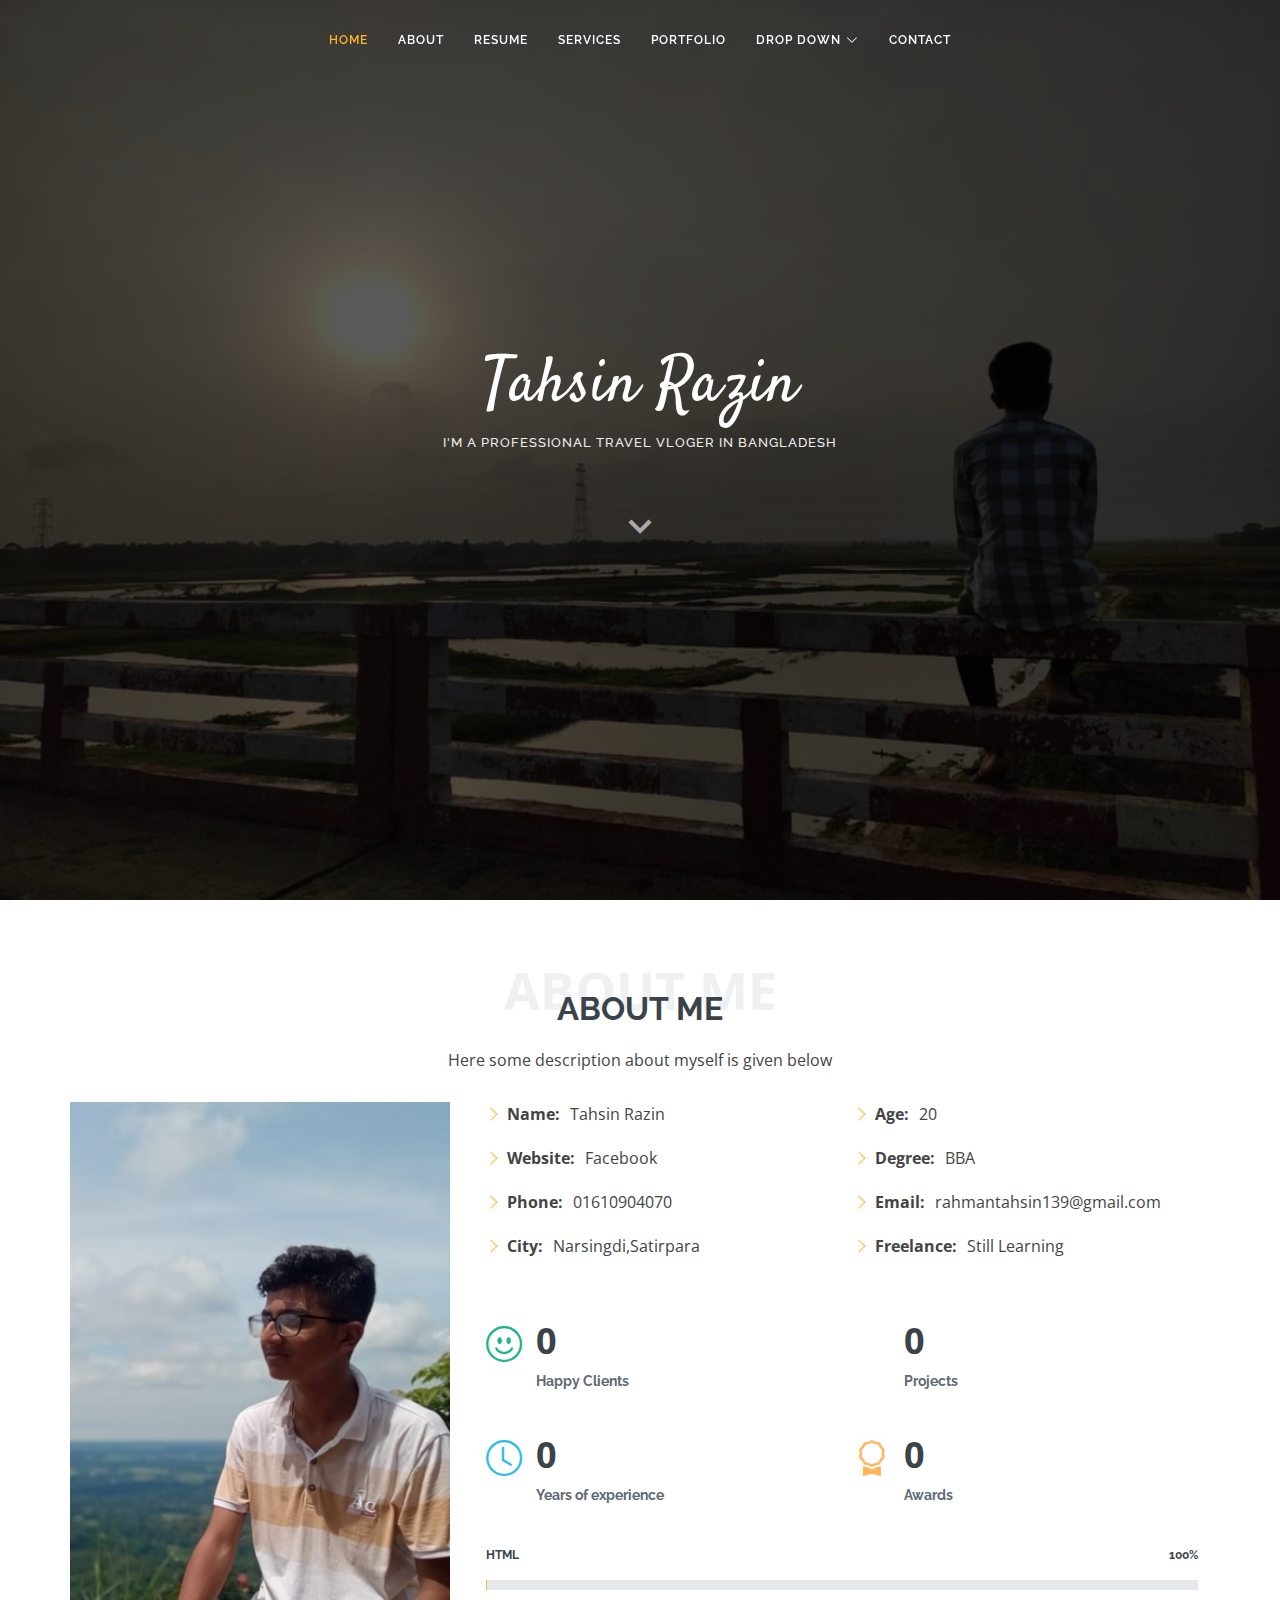
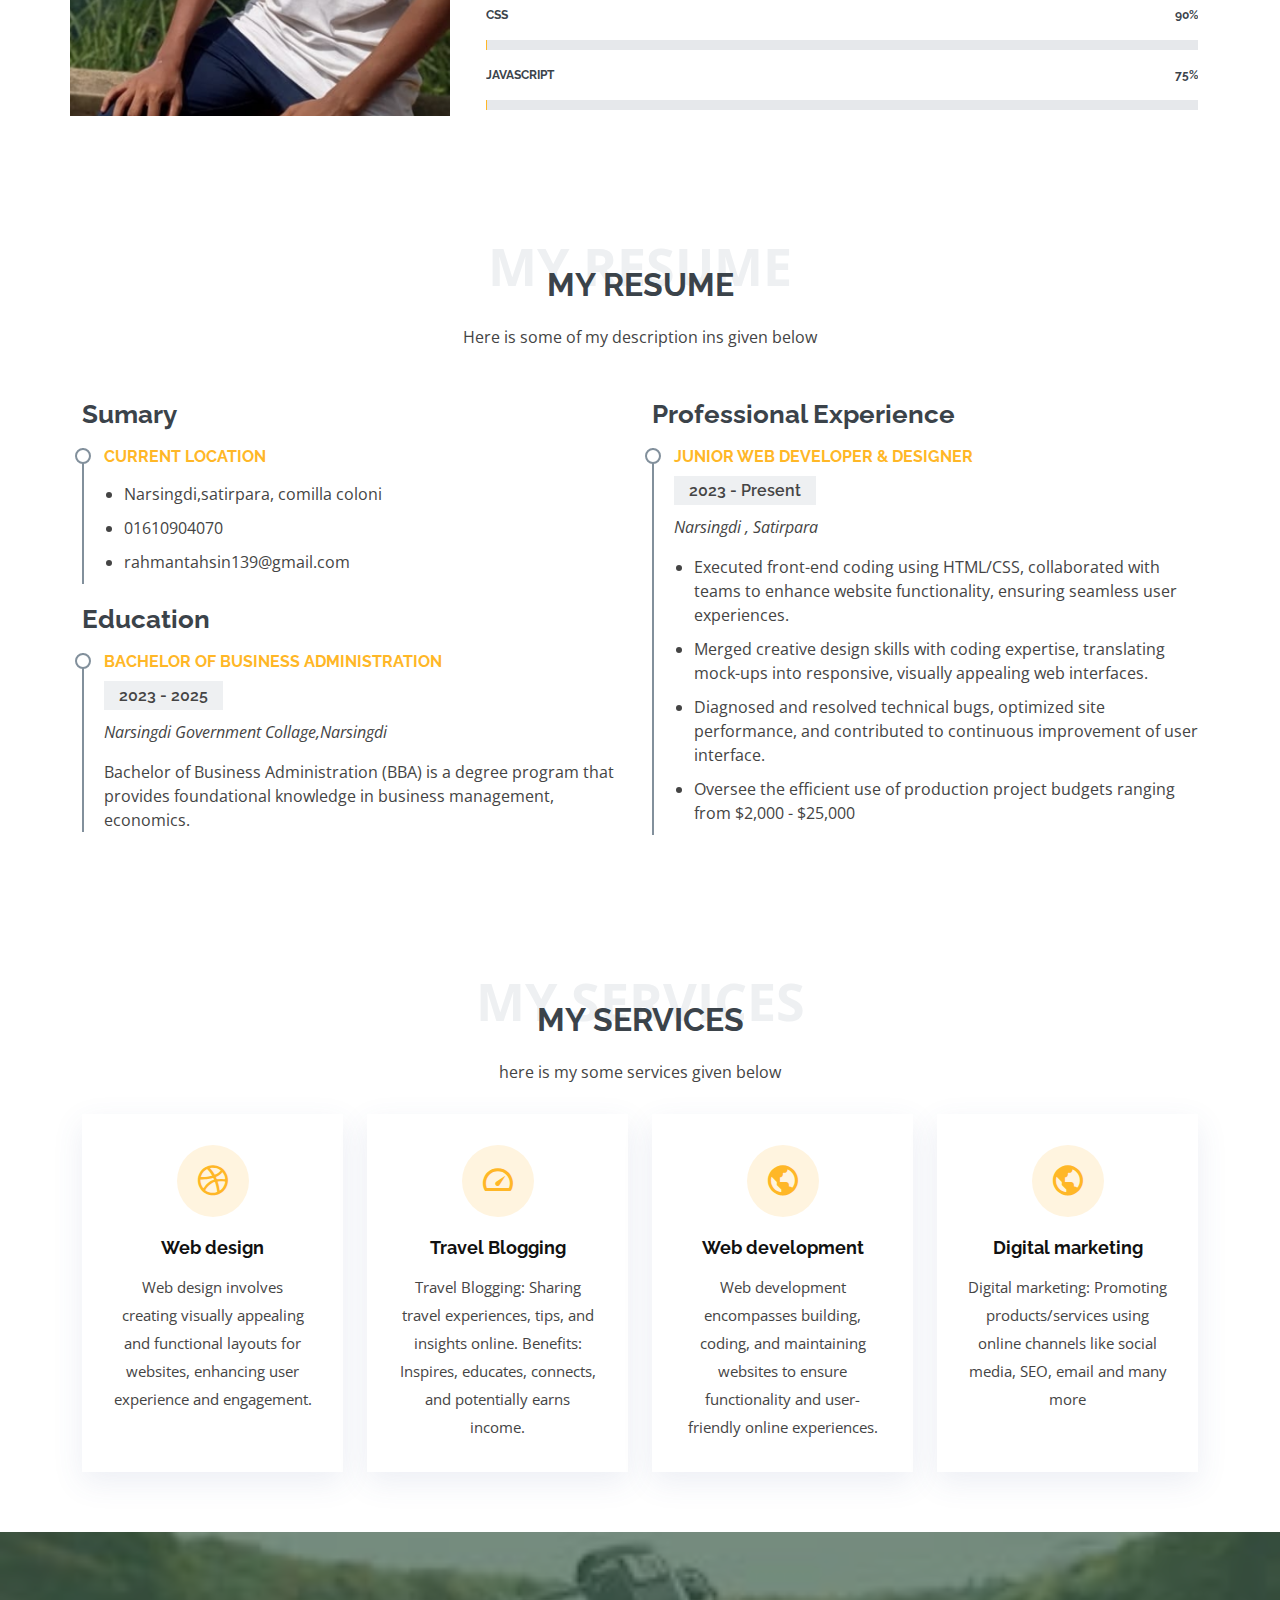
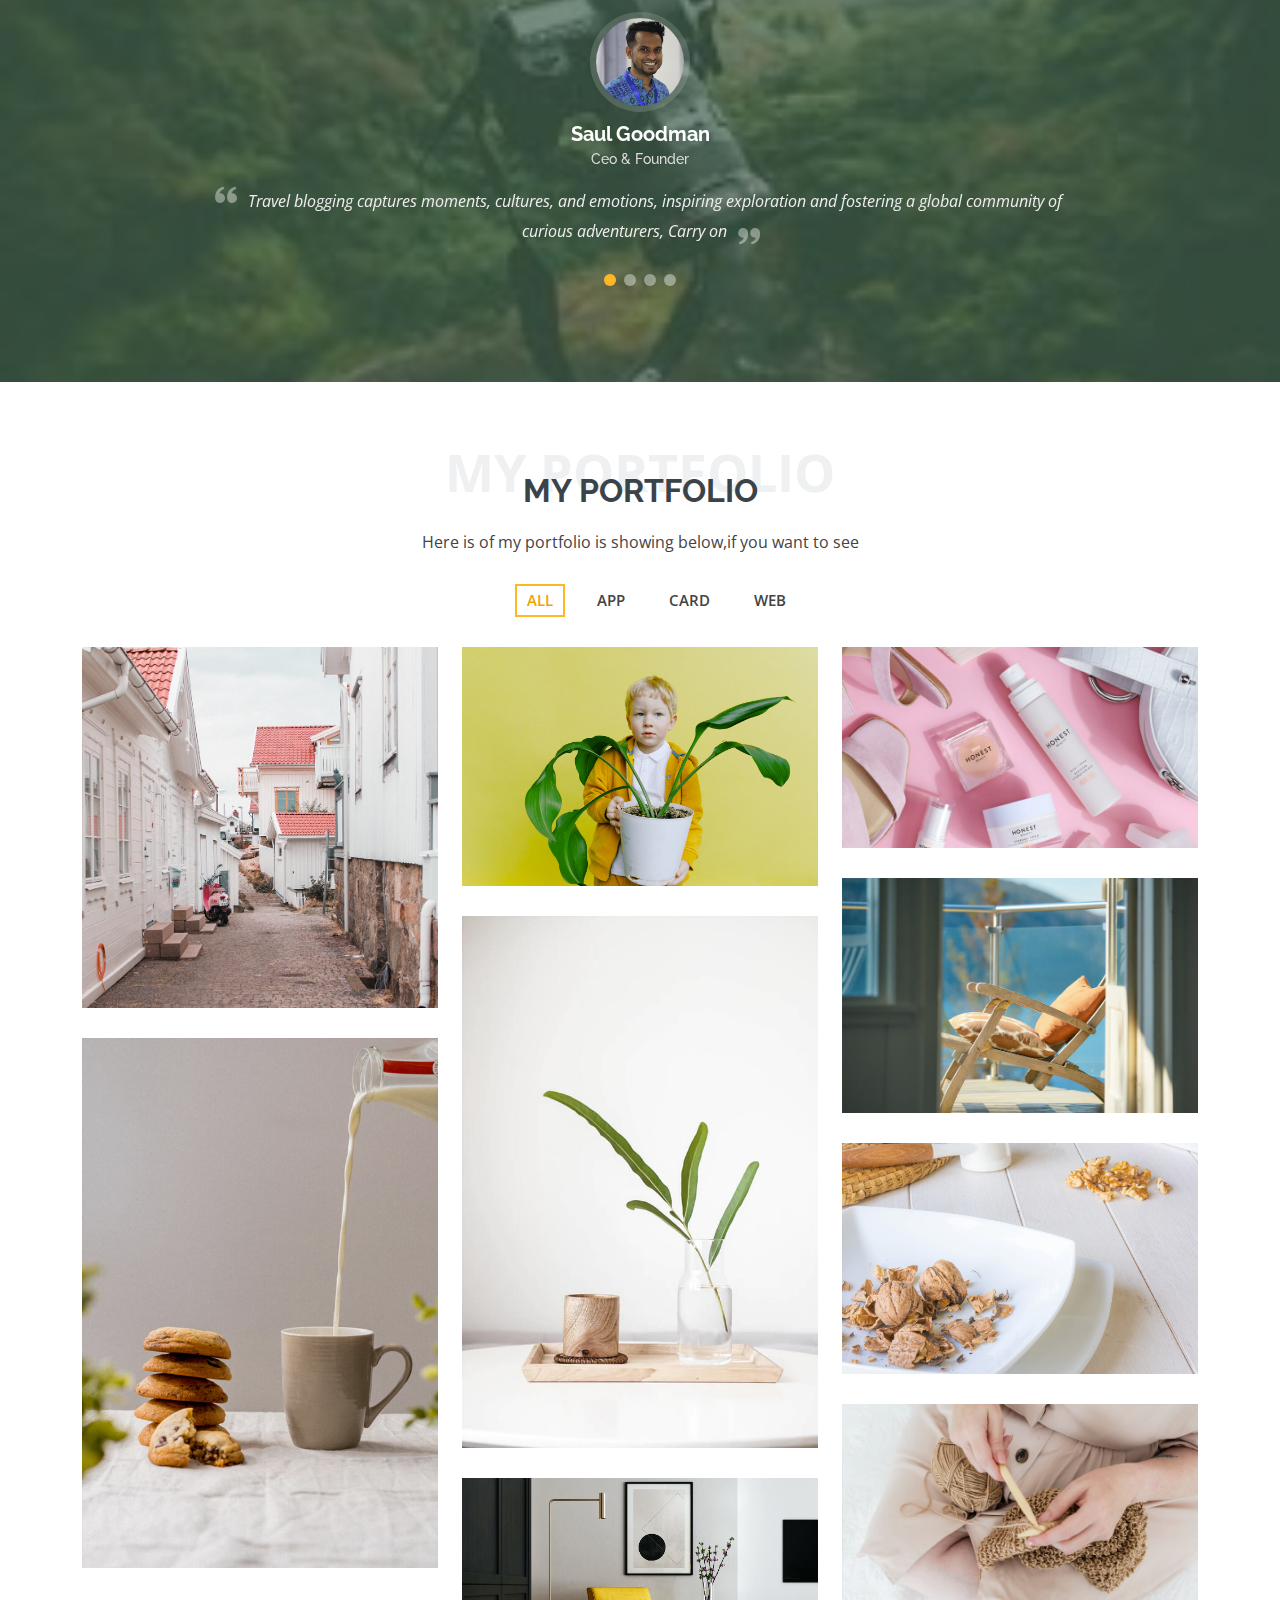
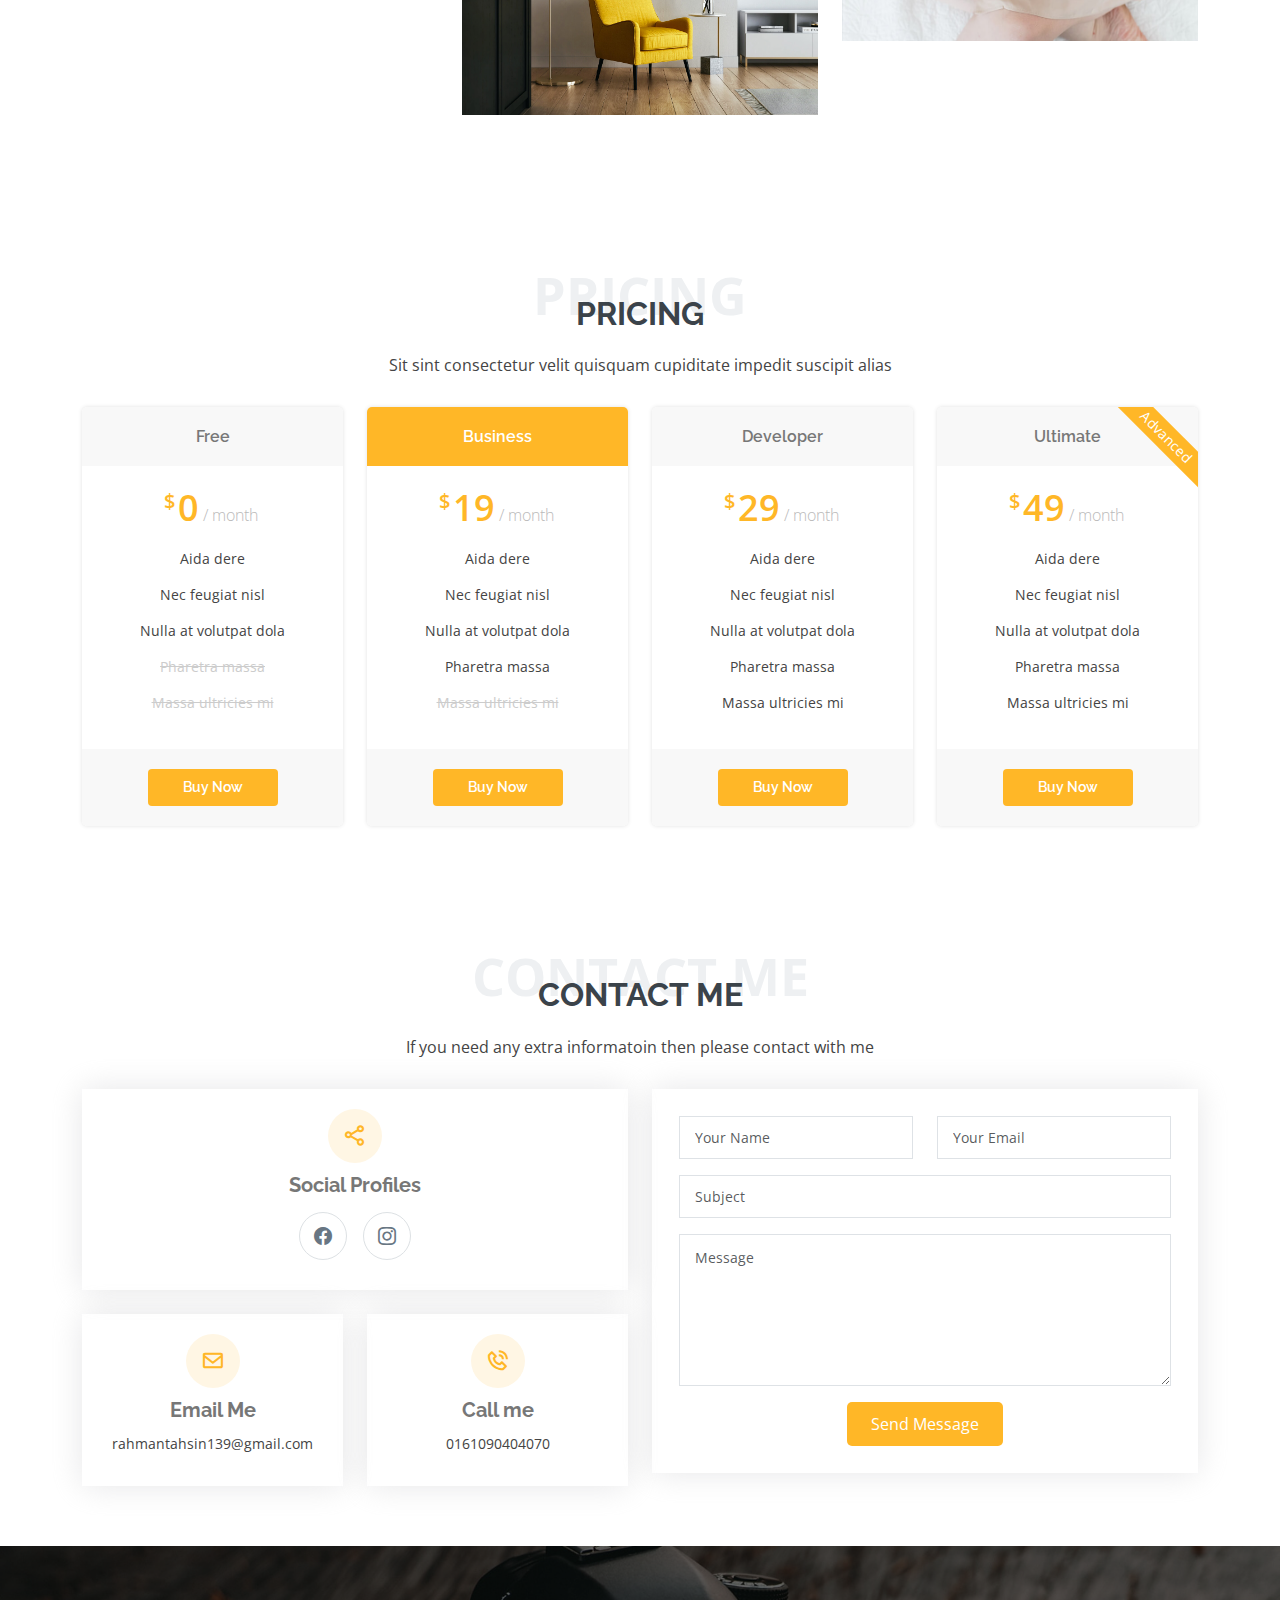
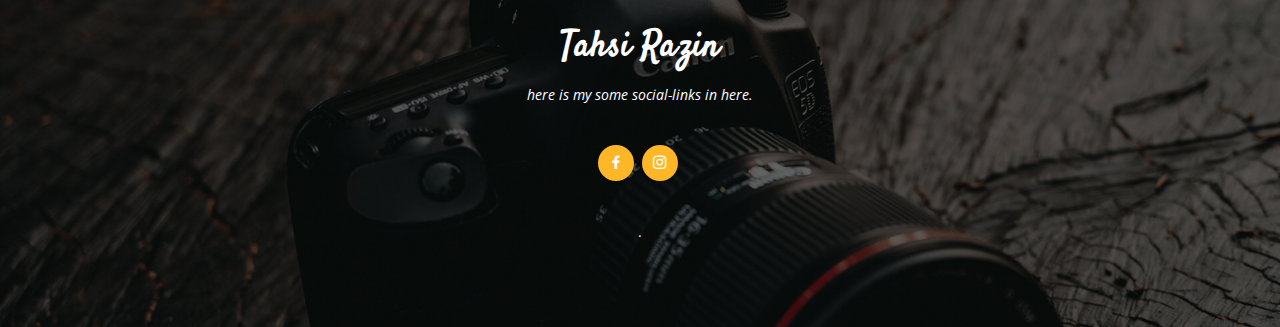
==== index.html @ 9fa5b3a6 "first commit" ====
<!DOCTYPE html>
<html lang="en">

<head>
  <meta charset="utf-8">
  <meta content="width=device-width, initial-scale=1.0" name="viewport">

  <title>Laura Bootstrap Template - Index</title>
  <meta content="" name="description">
  <meta content="" name="keywords">

  <!-- Favicons -->
  <link href="assets/img/favicon.png" rel="icon">
  <link href="assets/img/apple-touch-icon.png" rel="apple-touch-icon">

  <!-- Google Fonts -->
  <link href="https://fonts.googleapis.com/css?family=Open+Sans:300,300i,400,400i,600,600i,700,700i|Raleway:300,300i,400,400i,500,500i,600,600i,700,700i|Satisfy" rel="stylesheet">

  <!-- Vendor CSS Files -->
  <link href="assets/vendor/bootstrap/css/bootstrap.min.css" rel="stylesheet">
  <link href="assets/vendor/bootstrap-icons/bootstrap-icons.css" rel="stylesheet">
  <link href="assets/vendor/boxicons/css/boxicons.min.css" rel="stylesheet">
  <link href="assets/vendor/glightbox/css/glightbox.min.css" rel="stylesheet">
  <link href="assets/vendor/swiper/swiper-bundle.min.css" rel="stylesheet">

  <!-- Template Main CSS File -->
  <link href="assets/css/style.css" rel="stylesheet">

  <!-- =======================================================
  * Template Name: Laura
  * Updated: Jul 27 2023 with Bootstrap v5.3.1
  * Template URL: https://bootstrapmade.com/laura-free-creative-bootstrap-theme/
  * Author: BootstrapMade.com
  * License: https://bootstrapmade.com/license/
  ======================================================== -->
</head>

<body>

  <!-- ======= Header ======= -->
  <header id="header" class="fixed-top d-flex justify-content-center align-items-center header-transparent">

    <nav id="navbar" class="navbar">
      <ul>
        <li><a class="nav-link scrollto active" href="#hero">Home</a></li>
        <li><a class="nav-link scrollto" href="#about">About</a></li>
        <li><a class="nav-link scrollto" href="#resume">Resume</a></li>
        <li><a class="nav-link scrollto" href="#services">Services</a></li>
        <li><a class="nav-link scrollto " href="#portfolio">Portfolio</a></li>
        <li class="dropdown"><a href="#"><span>Drop Down</span> <i class="bi bi-chevron-down"></i></a>
          <ul>
            <li><a href="#">Drop Down 1</a></li>
            <li class="dropdown"><a href="#"><span>Deep Drop Down</span> <i class="bi bi-chevron-right"></i></a>
              <ul>
                <li><a href="#">Deep Drop Down 1</a></li>
                <li><a href="#">Deep Drop Down 2</a></li>
                <li><a href="#">Deep Drop Down 3</a></li>
                <li><a href="#">Deep Drop Down 4</a></li>
                <li><a href="#">Deep Drop Down 5</a></li>
              </ul>
            </li>
            <li><a href="#">Drop Down 2</a></li>
            <li><a href="#">Drop Down 3</a></li>
            <li><a href="#">Drop Down 4</a></li>
          </ul>
        </li>
        <li><a class="nav-link scrollto" href="#contact">Contact</a></li>
      </ul>
      <i class="bi bi-list mobile-nav-toggle"></i>
    </nav><!-- .navbar -->

  </header><!-- End Header -->

  <!-- ======= Hero Section ======= -->
  <section id="hero">
    <div class="hero-container">
      <h1>Tahsin Razin</h1>
      <h2>I'm a Professional Travel Vloger In Bangladesh</h2>
      <a href="#about" class="btn-scroll scrollto" title="Scroll Down"><i class="bx bx-chevron-down"></i></a>
    </div>
  </section><!-- End Hero -->

  <main id="main">

    <!-- ======= About Me Section ======= -->
    <section id="about" class="about">
      <div class="container">

        <div class="section-title">
          <span>About Me</span>
          <h2>About Me</h2>
          <p>Here some description about myself is given below</p>
        </div>

        <div class="row">
          <div class="image col-lg-4 d-flex align-items-stretch justify-content-center justify-content-lg-start"></div>
          <div class="col-lg-8 d-flex flex-column align-items-stretch">
            <div class="content ps-lg-4 d-flex flex-column justify-content-center">
              <div class="row">
                <div class="col-lg-6">
                  <ul>
                    <li><i class="bi bi-chevron-right"></i> <strong>Name:</strong> <span>Tahsin Razin</span></li>
                    <li><i class="bi bi-chevron-right"></i> <strong>Website:</strong> <span>Facebook</span></li>
                    <li><i class="bi bi-chevron-right"></i> <strong>Phone:</strong> <span>01610904070</span></li>
                    <li><i class="bi bi-chevron-right"></i> <strong>City:</strong> <span>Narsingdi,Satirpara</span></li>
                  </ul>
                </div>
                <div class="col-lg-6">
                  <ul>
                    <li><i class="bi bi-chevron-right"></i> <strong>Age:</strong> <span>20</span></li>
                    <li><i class="bi bi-chevron-right"></i> <strong>Degree:</strong> <span>BBA</span></li>
                    <li><i class="bi bi-chevron-right"></i> <strong>Email:</strong> <span>rahmantahsin139@gmail.com</span></li>
                    <li><i class="bi bi-chevron-right"></i> <strong>Freelance:</strong> <span>Still Learning</span></li>
                  </ul>
                </div>
              </div>
              <div class="row mt-n4">
                <div class="col-md-6 mt-5 d-md-flex align-items-md-stretch">
                  <div class="count-box">
                    <i class="bi bi-emoji-smile" style="color: #20b38e;"></i>
                    <span data-purecounter-start="0" data-purecounter-end="232" data-purecounter-duration="1" class="purecounter"></span>
                    <p><strong>Happy Clients</strong> </p>
                  </div>
                </div>

                <div class="col-md-6 mt-5 d-md-flex align-items-md-stretch">
                  <div class="count-box">
                    <i class="bi bi-journal-richtextr" style="color: #8a1ac2;"></i>
                    <span data-purecounter-start="0" data-purecounter-end="521" data-purecounter-duration="1" class="purecounter"></span>
                    <p><strong>Projects</strong></p>
                  </div>
                </div>

                <div class="col-md-6 mt-5 d-md-flex align-items-md-stretch">
                  <div class="count-box">
                    <i class="bi bi-clock" style="color: #2cbdee;"></i>
                    <span data-purecounter-start="0" data-purecounter-end="18" data-purecounter-duration="1" class="purecounter"></span>
                    <p><strong>Years of experience</strong></p>
                  </div>
                </div>

                <div class="col-md-6 mt-5 d-md-flex align-items-md-stretch">
                  <div class="count-box">
                    <i class="bi bi-award" style="color: #ffb459;"></i>
                    <span data-purecounter-start="0" data-purecounter-end="16" data-purecounter-duration="1" class="purecounter"></span>
                    <p><strong>Awards</strong> </p>
                  </div>
                </div>
              </div>
            </div><!-- End .content-->

            <div class="skills-content ps-lg-4">
              <div class="progress">
                <span class="skill">HTML <i class="val">100%</i></span>
                <div class="progress-bar-wrap">
                  <div class="progress-bar" role="progressbar" aria-valuenow="100" aria-valuemin="0" aria-valuemax="100"></div>
                </div>
              </div>

              <div class="progress">
                <span class="skill">CSS <i class="val">90%</i></span>
                <div class="progress-bar-wrap">
                  <div class="progress-bar" role="progressbar" aria-valuenow="90" aria-valuemin="0" aria-valuemax="100"></div>
                </div>
              </div>

              <div class="progress">
                <span class="skill">JavaScript <i class="val">75%</i></span>
                <div class="progress-bar-wrap">
                  <div class="progress-bar" role="progressbar" aria-valuenow="75" aria-valuemin="0" aria-valuemax="100"></div>
                </div>
              </div>
            </div>

          </div>
        </div>

      </div>
    </section><!-- End About Me Section -->

    <!-- ======= My Resume Section ======= -->
    <section id="resume" class="resume">
      <div class="container">

        <div class="section-title">
          <span>My Resume</span>
          <h2>My Resume</h2>
          <p>Here is some of my description ins given below</p>
        </div>

        <div class="row">
          <div class="col-lg-6">
            <h3 class="resume-title">Sumary</h3>
            <div class="resume-item pb-0">
              <h4>Current Location</h4>
              <p><em></em></p>
              <p>
              <ul>
                <li>Narsingdi,satirpara, comilla coloni</li>
                <li>01610904070</li>
                <li>rahmantahsin139@gmail.com</li>
              </ul>
              </p>
            </div>

            <h3 class="resume-title">Education</h3>
            <div class="resume-item">
              <h4>Bachelor of Business administration </h4>
              <h5>2023 - 2025</h5>
              <p><em>Narsingdi Government Collage,Narsingdi</em></p>
              <p>Bachelor of Business Administration (BBA) is a degree program that provides foundational knowledge in business management, economics.</p>
            </div>
            
          </div>
          <div class="col-lg-6">
            <h3 class="resume-title">Professional Experience</h3>
            <div class="resume-item">
              <h4>Junior web developer & Designer</h4>
              <h5>2023 - Present</h5>
              <p><em>Narsingdi , Satirpara </em></p>
              <p>
              <ul>
                <li>Executed front-end coding using HTML/CSS, collaborated with teams to enhance website functionality, ensuring seamless user experiences.</li>
                <li>Merged creative design skills with coding expertise, translating mock-ups into responsive, visually appealing web interfaces. </li>
                <li>Diagnosed and resolved technical bugs, optimized site performance, and contributed to continuous improvement of user interface.</li>
                <li>Oversee the efficient use of production project budgets ranging from $2,000 - $25,000</li>
              </ul>
              </p>
            </div>
            
          </div>
        </div>

      </div>
    </section><!-- End My Resume Section -->

    <!-- ======= My Services Section ======= -->
    <section id="services" class="services">
      <div class="container">

        <div class="section-title">
          <span>My Services</span>
          <h2>My Services</h2>
          <p>here is my some services given below</p>
        </div>

        <div class="row">
          <div class="col-md-6 col-lg-3 d-flex align-items-stretch mb-5 mb-lg-0">
            <div class="icon-box">
              <div class="icon"><i class="bx bxl-dribbble"></i></div>
              <h4 class="title"><a href="">Web design</a></h4>
              <p class="description">Web design involves creating visually appealing and functional layouts for websites, enhancing user experience and engagement.</p>
            </div>
          </div>

          <div class="col-md-6 col-lg-3 d-flex align-items-stretch mb-5 mb-lg-0">
            <div class="icon-box">
              <div class="icon"><i class="bx bx-tachometer"></i></div>
              <h4 class="title"><a href="">Travel Blogging</a></h4>
              <p class="description">Travel Blogging: Sharing travel experiences, tips, and insights online. Benefits: Inspires, educates, connects, and potentially earns income.</p>
            </div>
          </div>

          <div class="col-md-6 col-lg-3 d-flex align-items-stretch mb-5 mb-lg-0">
            <div class="icon-box">
              <div class="icon"><i class="bx bx-world"></i></div>
              <h4 class="title"><a href="">Web development</a></h4>
              <p class="description">Web development encompasses building, coding, and maintaining websites to ensure functionality and user-friendly online experiences.</p>
            </div>
          </div>
          <div class="col-md-6 col-lg-3 d-flex align-items-stretch mb-5 mb-lg-0">
            <div class="icon-box">
              <div class="icon"><i class="bx bx-world"></i></div>
              <h4 class="title"><a href="">Digital marketing</a></h4>
              <p class="description">Digital marketing: Promoting products/services using online channels like social media, SEO, email and many more</p>
            </div>
          </div>
        </div>

      </div>
    </section><!-- End My Services Section -->

    <!-- ======= Testimonials Section ======= -->
    <section id="testimonials" class="testimonials">
      <div class="container position-relative">

        <div class="testimonials-slider swiper" data-aos="fade-up" data-aos-delay="100">
          <div class="swiper-wrapper">

            <div class="swiper-slide">
              <div class="testimonial-item">
                <img src="./assets/img/testimonials/anup-saha.jpg" class="testimonial-img" alt="">
                <h3>Saul Goodman</h3>
                <h4>Ceo &amp; Founder</h4>
                <p>
                  <i class="bx bxs-quote-alt-left quote-icon-left"></i>
                  Travel blogging captures moments, cultures, and emotions, inspiring exploration and fostering a global community of curious adventurers, Carry on
                  <i class="bx bxs-quote-alt-right quote-icon-right"></i>
                </p>
              </div>
            </div><!-- End testimonial item -->

            <div class="swiper-slide">
              <div class="testimonial-item">
                <img src="./assets/img/testimonials/db-01.jpg" class="testimonial-img" alt="">
                <h3>Devjit saha</h3>
                <h4>Manager</h4>
                <p>
                  <i class="bx bxs-quote-alt-left quote-icon-left"></i>
                  Through vivid storytelling and captivating visuals, travel blogging transforms destinations into dreams, inviting others to journey and discover, keep going on
                  <i class="bx bxs-quote-alt-right quote-icon-right"></i>
                </p>
              </div>
            </div><!-- End testimonial item -->

            <div class="swiper-slide">
              <div class="testimonial-item">
                <img src="./assets/img/testimonials/niloy sir img.jpg" class="testimonial-img" alt="">
                <h3>Niloy Saha</h3>
                <h4>Full Stack Web developer</h4>
                <p>
                  <i class="bx bxs-quote-alt-left quote-icon-left"></i>
                  Travel blogging preserves memories, encourages empathy, and fosters a deep appreciation for the world's diversity and beauty.I hope one day you became a great photographar.Wish you all the best
                  <i class="bx bxs-quote-alt-right quote-icon-right"></i>
                </p>
              </div>
            </div><!-- End testimonial item -->

            <div class="swiper-slide">
              <div class="testimonial-item">
                <img src="./assets/img/testimonials/rb-01.jpg" class="testimonial-img" alt="">
                <h3>Hridoy Mia</h3>
                <h4>Graphic Designer</h4>
                <p>
                  <i class="bx bxs-quote-alt-left quote-icon-left"></i>
                  Travel blogging merges wanderlust with digital artistry, painting vibrant tales that ignite curiosity and unite a global audience. Go with it and one day it became you a great thing
                  <i class="bx bxs-quote-alt-right quote-icon-right"></i>
                </p>
              </div>
            </div><!-- End testimonial item -->

            <!-- End testimonial item -->

          </div>
          <div class="swiper-pagination"></div>
        </div>

      </div>
    </section><!-- End Testimonials Section -->

    <!-- ======= My Portfolio Section ======= -->
    <section id="portfolio" class="portfolio">
      <div class="container">

        <div class="section-title">
          <span>My Portfolio</span>
          <h2>My Portfolio</h2>
          <p>Here is of my portfolio is showing below,if you want to see</p>
        </div>

        <ul id="portfolio-flters" class="d-flex justify-content-center">
          <li data-filter="*" class="filter-active">All</li>
          <li data-filter=".filter-app">App</li>
          <li data-filter=".filter-card">Card</li>
          <li data-filter=".filter-web">Web</li>
        </ul>

        <div class="row portfolio-container">

          <div class="col-lg-4 col-md-6 portfolio-item filter-app">
            <div class="portfolio-img"><img src="assets/img/portfolio/portfolio-1.jpg" class="img-fluid" alt=""></div>
            <div class="portfolio-info">
              <h4>App 1</h4>
              <p>App</p>
              <a href="assets/img/portfolio/portfolio-1.jpg" data-gallery="portfolioGallery" class="portfolio-lightbox preview-link" title="App 1"><i class="bx bx-plus"></i></a>
              <a href="portfolio-details.html" class="details-link" title="More Details"><i class="bx bx-link"></i></a>
            </div>
          </div>

          <div class="col-lg-4 col-md-6 portfolio-item filter-web">
            <div class="portfolio-img"><img src="assets/img/portfolio/portfolio-2.jpg" class="img-fluid" alt=""></div>
            <div class="portfolio-info">
              <h4>Web 3</h4>
              <p>Web</p>
              <a href="assets/img/portfolio/portfolio-2.jpg" data-gallery="portfolioGallery" class="portfolio-lightbox preview-link" title="Web 3"><i class="bx bx-plus"></i></a>
              <a href="portfolio-details.html" class="details-link" title="More Details"><i class="bx bx-link"></i></a>
            </div>
          </div>

          <div class="col-lg-4 col-md-6 portfolio-item filter-app">
            <div class="portfolio-img"><img src="assets/img/portfolio/portfolio-3.jpg" class="img-fluid" alt=""></div>
            <div class="portfolio-info">
              <h4>App 2</h4>
              <p>App</p>
              <a href="assets/img/portfolio/portfolio-3.jpg" data-gallery="portfolioGallery" class="portfolio-lightbox preview-link" title="App 2"><i class="bx bx-plus"></i></a>
              <a href="portfolio-details.html" class="details-link" title="More Details"><i class="bx bx-link"></i></a>
            </div>
          </div>

          <div class="col-lg-4 col-md-6 portfolio-item filter-card">
            <div class="portfolio-img"><img src="assets/img/portfolio/portfolio-4.jpg" class="img-fluid" alt=""></div>
            <div class="portfolio-info">
              <h4>Card 2</h4>
              <p>Card</p>
              <a href="assets/img/portfolio/portfolio-4.jpg" data-gallery="portfolioGallery" class="portfolio-lightbox preview-link" title="Card 2"><i class="bx bx-plus"></i></a>
              <a href="portfolio-details.html" class="details-link" title="More Details"><i class="bx bx-link"></i></a>
            </div>
          </div>

          <div class="col-lg-4 col-md-6 portfolio-item filter-web">
            <div class="portfolio-img"><img src="assets/img/portfolio/portfolio-5.jpg" class="img-fluid" alt=""></div>
            <div class="portfolio-info">
              <h4>Web 2</h4>
              <p>Web</p>
              <a href="assets/img/portfolio/portfolio-5.jpg" data-gallery="portfolioGallery" class="portfolio-lightbox preview-link" title="Web 2"><i class="bx bx-plus"></i></a>
              <a href="portfolio-details.html" class="details-link" title="More Details"><i class="bx bx-link"></i></a>
            </div>
          </div>

          <div class="col-lg-4 col-md-6 portfolio-item filter-app">
            <div class="portfolio-img"><img src="assets/img/portfolio/portfolio-6.jpg" class="img-fluid" alt=""></div>
            <div class="portfolio-info">
              <h4>App 3</h4>
              <p>App</p>
              <a href="assets/img/portfolio/portfolio-6.jpg" data-gallery="portfolioGallery" class="portfolio-lightbox preview-link" title="App 3"><i class="bx bx-plus"></i></a>
              <a href="portfolio-details.html" class="details-link" title="More Details"><i class="bx bx-link"></i></a>
            </div>
          </div>

          <div class="col-lg-4 col-md-6 portfolio-item filter-card">
            <div class="portfolio-img"><img src="assets/img/portfolio/portfolio-7.jpg" class="img-fluid" alt=""></div>
            <div class="portfolio-info">
              <h4>Card 1</h4>
              <p>Card</p>
              <a href="assets/img/portfolio/portfolio-7.jpg" data-gallery="portfolioGallery" class="portfolio-lightbox preview-link" title="Card 1"><i class="bx bx-plus"></i></a>
              <a href="portfolio-details.html" class="details-link" title="More Details"><i class="bx bx-link"></i></a>
            </div>
          </div>

          <div class="col-lg-4 col-md-6 portfolio-item filter-card">
            <div class="portfolio-img"><img src="assets/img/portfolio/portfolio-8.jpg" class="img-fluid" alt=""></div>
            <div class="portfolio-info">
              <h4>Card 3</h4>
              <p>Card</p>
              <a href="assets/img/portfolio/portfolio-8.jpg" data-gallery="portfolioGallery" class="portfolio-lightbox preview-link" title="Card 3"><i class="bx bx-plus"></i></a>
              <a href="portfolio-details.html" class="details-link" title="More Details"><i class="bx bx-link"></i></a>
            </div>
          </div>

          <div class="col-lg-4 col-md-6 portfolio-item filter-web">
            <div class="portfolio-img"><img src="assets/img/portfolio/portfolio-9.jpg" class="img-fluid" alt=""></div>
            <div class="portfolio-info">
              <h4>Web 3</h4>
              <p>Web</p>
              <a href="assets/img/portfolio/portfolio-9.jpg" data-gallery="portfolioGallery" class="portfolio-lightbox preview-link" title="Web 3"><i class="bx bx-plus"></i></a>
              <a href="portfolio-details.html" class="details-link" title="More Details"><i class="bx bx-link"></i></a>
            </div>
          </div>

        </div>

      </div>
    </section><!-- End My Portfolio Section -->

    <!-- ======= Pricing Section ======= -->
    <section id="pricing" class="pricing">
      <div class="container">

        <div class="section-title">
          <span>Pricing</span>
          <h2>Pricing</h2>
          <p>Sit sint consectetur velit quisquam cupiditate impedit suscipit alias</p>
        </div>

        <div class="row">

          <div class="col-lg-3 col-md-6">
            <div class="box">
              <h3>Free</h3>
              <h4><sup>$</sup>0<span> / month</span></h4>
              <ul>
                <li>Aida dere</li>
                <li>Nec feugiat nisl</li>
                <li>Nulla at volutpat dola</li>
                <li class="na">Pharetra massa</li>
                <li class="na">Massa ultricies mi</li>
              </ul>
              <div class="btn-wrap">
                <a href="#" class="btn-buy">Buy Now</a>
              </div>
            </div>
          </div>

          <div class="col-lg-3 col-md-6 mt-4 mt-md-0">
            <div class="box featured">
              <h3>Business</h3>
              <h4><sup>$</sup>19<span> / month</span></h4>
              <ul>
                <li>Aida dere</li>
                <li>Nec feugiat nisl</li>
                <li>Nulla at volutpat dola</li>
                <li>Pharetra massa</li>
                <li class="na">Massa ultricies mi</li>
              </ul>
              <div class="btn-wrap">
                <a href="#" class="btn-buy">Buy Now</a>
              </div>
            </div>
          </div>

          <div class="col-lg-3 col-md-6 mt-4 mt-lg-0">
            <div class="box">
              <h3>Developer</h3>
              <h4><sup>$</sup>29<span> / month</span></h4>
              <ul>
                <li>Aida dere</li>
                <li>Nec feugiat nisl</li>
                <li>Nulla at volutpat dola</li>
                <li>Pharetra massa</li>
                <li>Massa ultricies mi</li>
              </ul>
              <div class="btn-wrap">
                <a href="#" class="btn-buy">Buy Now</a>
              </div>
            </div>
          </div>

          <div class="col-lg-3 col-md-6 mt-4 mt-lg-0">
            <div class="box">
              <span class="advanced">Advanced</span>
              <h3>Ultimate</h3>
              <h4><sup>$</sup>49<span> / month</span></h4>
              <ul>
                <li>Aida dere</li>
                <li>Nec feugiat nisl</li>
                <li>Nulla at volutpat dola</li>
                <li>Pharetra massa</li>
                <li>Massa ultricies mi</li>
              </ul>
              <div class="btn-wrap">
                <a href="#" class="btn-buy">Buy Now</a>
              </div>
            </div>
          </div>

        </div>

      </div>
    </section><!-- End Pricing Section -->

    <!-- ======= Contact Me Section ======= -->
    <section id="contact" class="contact">
      <div class="container">

        <div class="section-title">
          <span>Contact Me</span>
          <h2>Contact Me</h2>
          <p>If you need any extra informatoin then please contact with me</p>
        </div>

        <div class="row">

          <div class="col-lg-6">

            <div class="row">
              <div class="col-md-12">
                <div class="info-box">
                  <i class="bx bx-share-alt"></i>
                  <h3>Social Profiles</h3>
                  <div class="social-links"> 
                    <a href="https://www.facebook.com/razin.tahsin.1?mibextid=ZbWKwL" class="facebook"><i class="bi bi-facebook"></i></a>
                    <a href="https://www.instagram.com/razin.tahsin.1/" class="instagram"><i class="bi bi-instagram"></i></a>       
                  </div>
                </div>
              </div>
              <div class="col-md-6">
                <div class="info-box mt-4">
                  <i class="bx bx-envelope"></i>
                  <h3>Email Me</h3>
                  <p>rahmantahsin139@gmail.com</p>
                </div>
              </div>
              <div class="col-md-6">
                <div class="info-box mt-4">
                  <i class="bx bx-phone-call"></i>
                  <h3>Call me</h3>
                  <p>0161090404070</p>
                </div>
              </div>
            </div>

          </div>

          <div class="col-lg-6">
            <form action="forms/contact.php" method="post" role="form" class="php-email-form">
              <div class="row">
                <div class="col-md-6 form-group">
                  <input type="text" name="name" class="form-control" id="name" placeholder="Your Name" required>
                </div>
                <div class="col-md-6 form-group mt-3 mt-md-0">
                  <input type="email" class="form-control" name="email" id="email" placeholder="Your Email" required>
                </div>
              </div>
              <div class="form-group mt-3">
                <input type="text" class="form-control" name="subject" id="subject" placeholder="Subject" required>
              </div>
              <div class="form-group mt-3">
                <textarea class="form-control" name="message" rows="6" placeholder="Message" required></textarea>
              </div>
              <div class="my-3">
                <div class="loading">Loading</div>
                <div class="error-message"></div>
                <div class="sent-message">Your message has been sent. Thank you!</div>
              </div>
              <div class="text-center"><button type="submit">Send Message</button></div>
            </form>
          </div>

        </div>

      </div>
    </section><!-- End Contact Me Section -->

  </main><!-- End #main -->

  <!-- ======= Footer ======= -->
  <footer id="footer">
    <div class="container">
      <h3>Tahsi Razin</h3>
      <p>here is my some social-links in here.</p>
      <div class="social-links">
        
        <a href="https://www.facebook.com/razin.tahsin.1?mibextid=ZbWKwL" class="facebook"><i class="bx bxl-facebook"></i></a>
        <a href="instagram.com/razin.tahsin.1/" class="instagram"><i class="bx bxl-instagram"></i></a>
        
      </div>
      <div class="copyright">
         <strong><span></span></strong>.
      </div>
      <div class="credits">
        <!-- All the links in the footer should remain intact. -->
        <!-- You can delete the links only if you purchased the pro version. -->
        <!-- Licensing information: https://bootstrapmade.com/license/ -->
        <!-- Purchase the pro version with working PHP/AJAX contact form: https://bootstrapmade.com/laura-free-creative-bootstrap-theme/ -->
         <a href="https://bootstrapmade.com/"></a>
      </div>
    </div>
  </footer><!-- End Footer -->

  <a href="#" class="back-to-top d-flex align-items-center justify-content-center"><i class="bi bi-arrow-up-short"></i></a>

  <!-- Vendor JS Files -->
  <script src="assets/vendor/purecounter/purecounter_vanilla.js"></script>
  <script src="assets/vendor/bootstrap/js/bootstrap.bundle.min.js"></script>
  <script src="assets/vendor/glightbox/js/glightbox.min.js"></script>
  <script src="assets/vendor/isotope-layout/isotope.pkgd.min.js"></script>
  <script src="assets/vendor/swiper/swiper-bundle.min.js"></script>
  <script src="assets/vendor/waypoints/noframework.waypoints.js"></script>
  <script src="assets/vendor/php-email-form/validate.js"></script>

  <!-- Template Main JS File -->
  <script src="assets/js/main.js"></script>

</body>

</html>
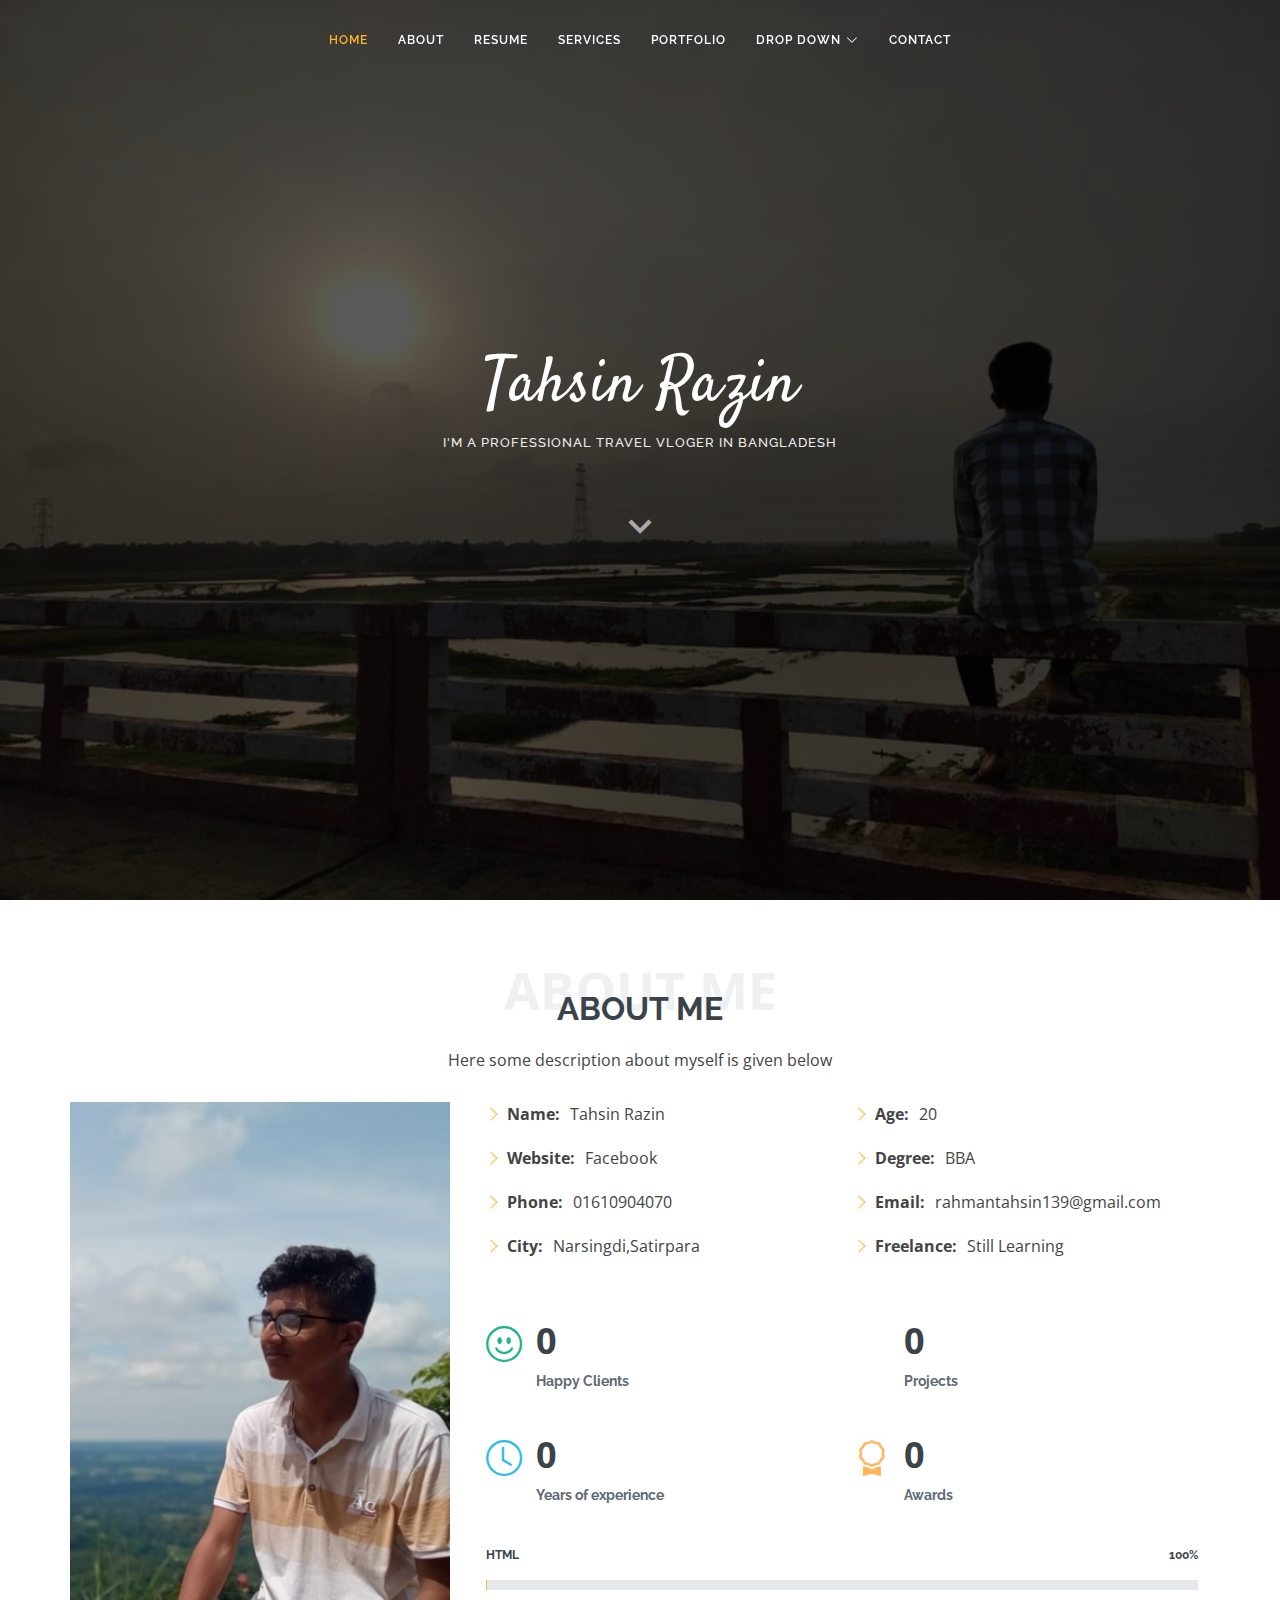
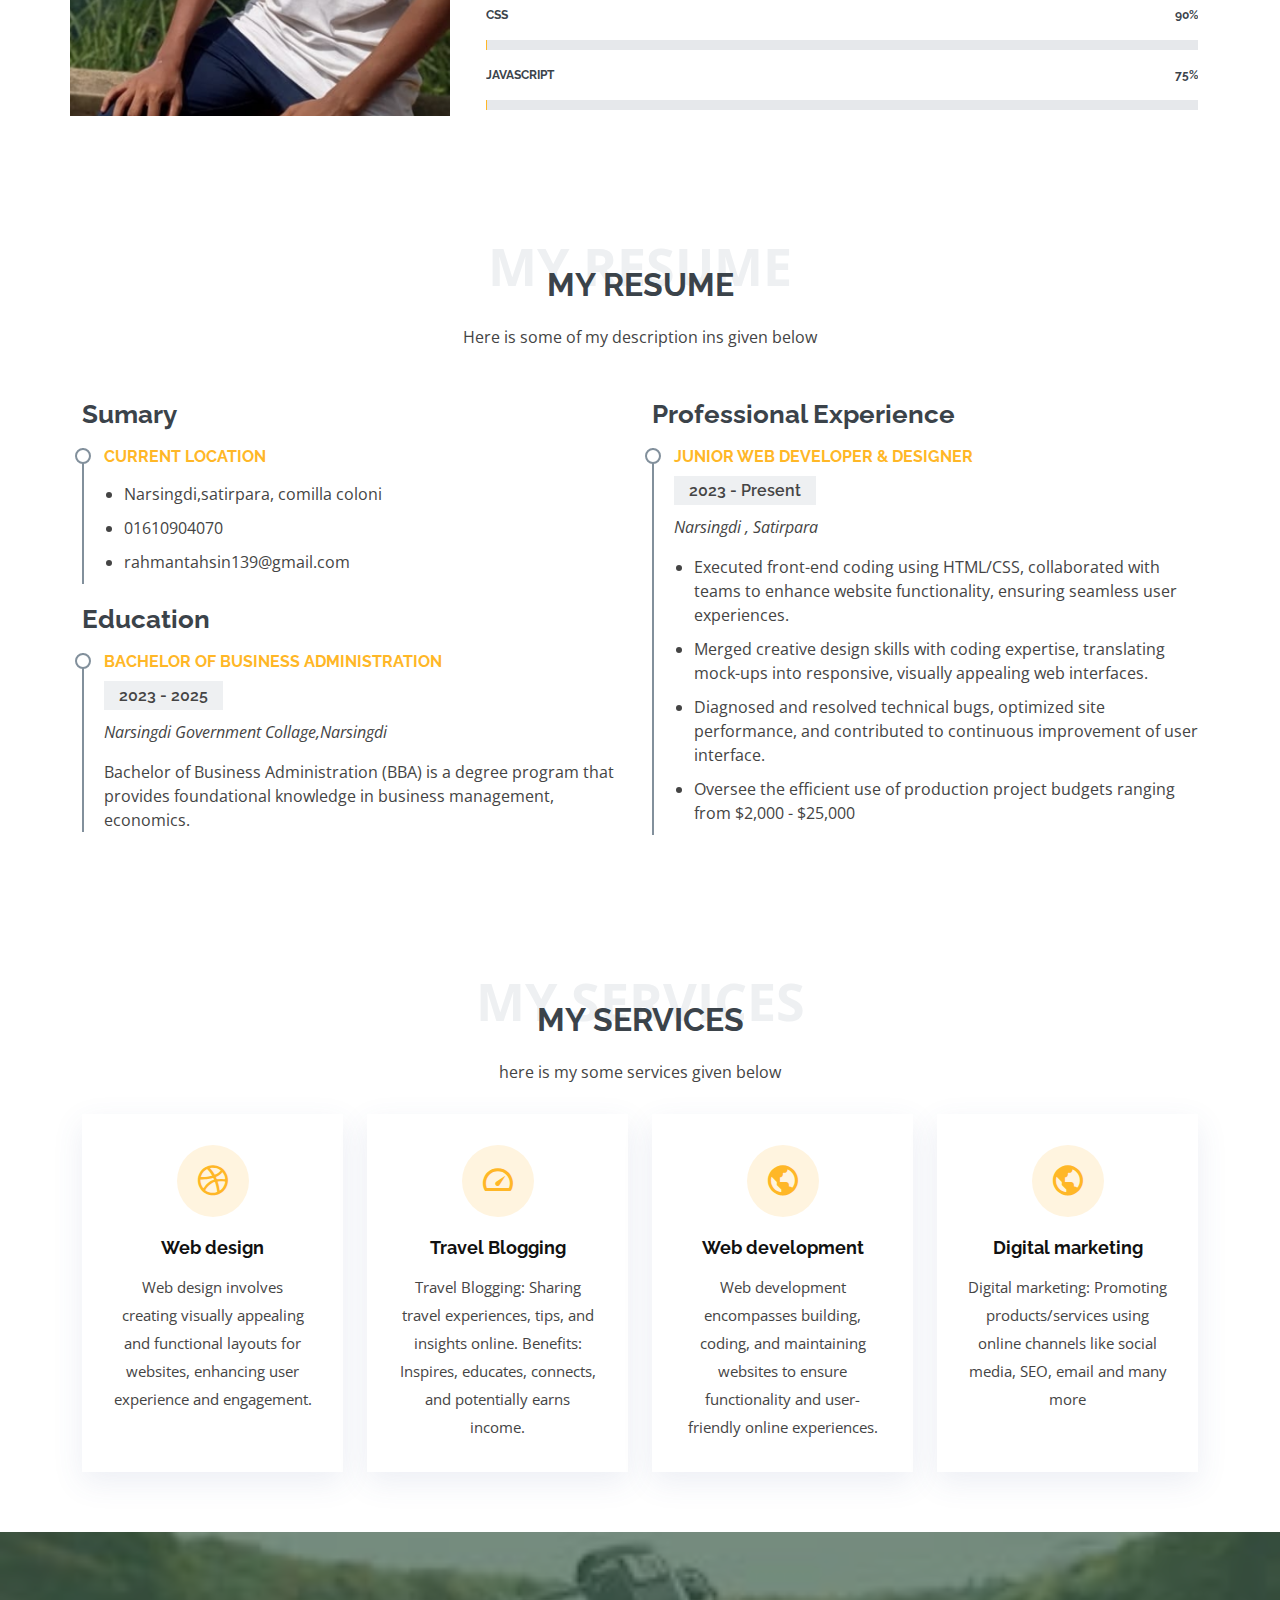
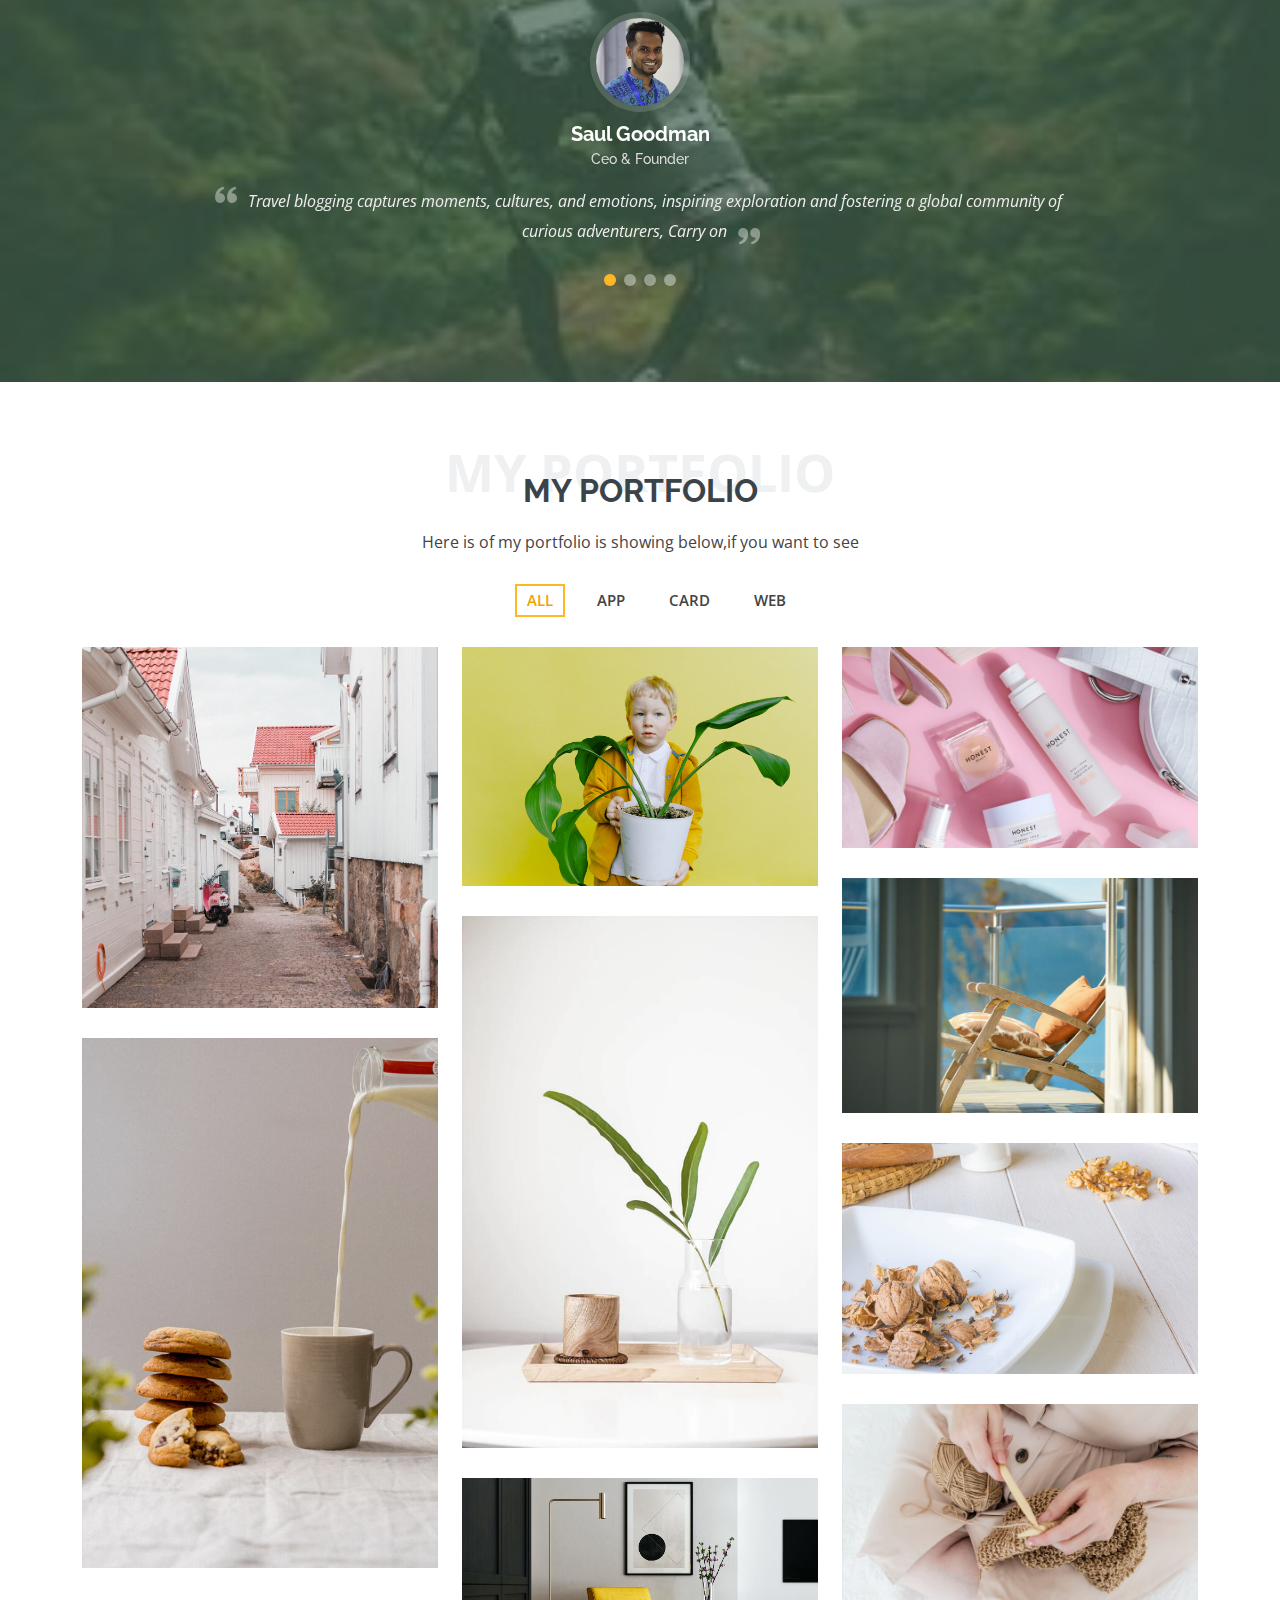
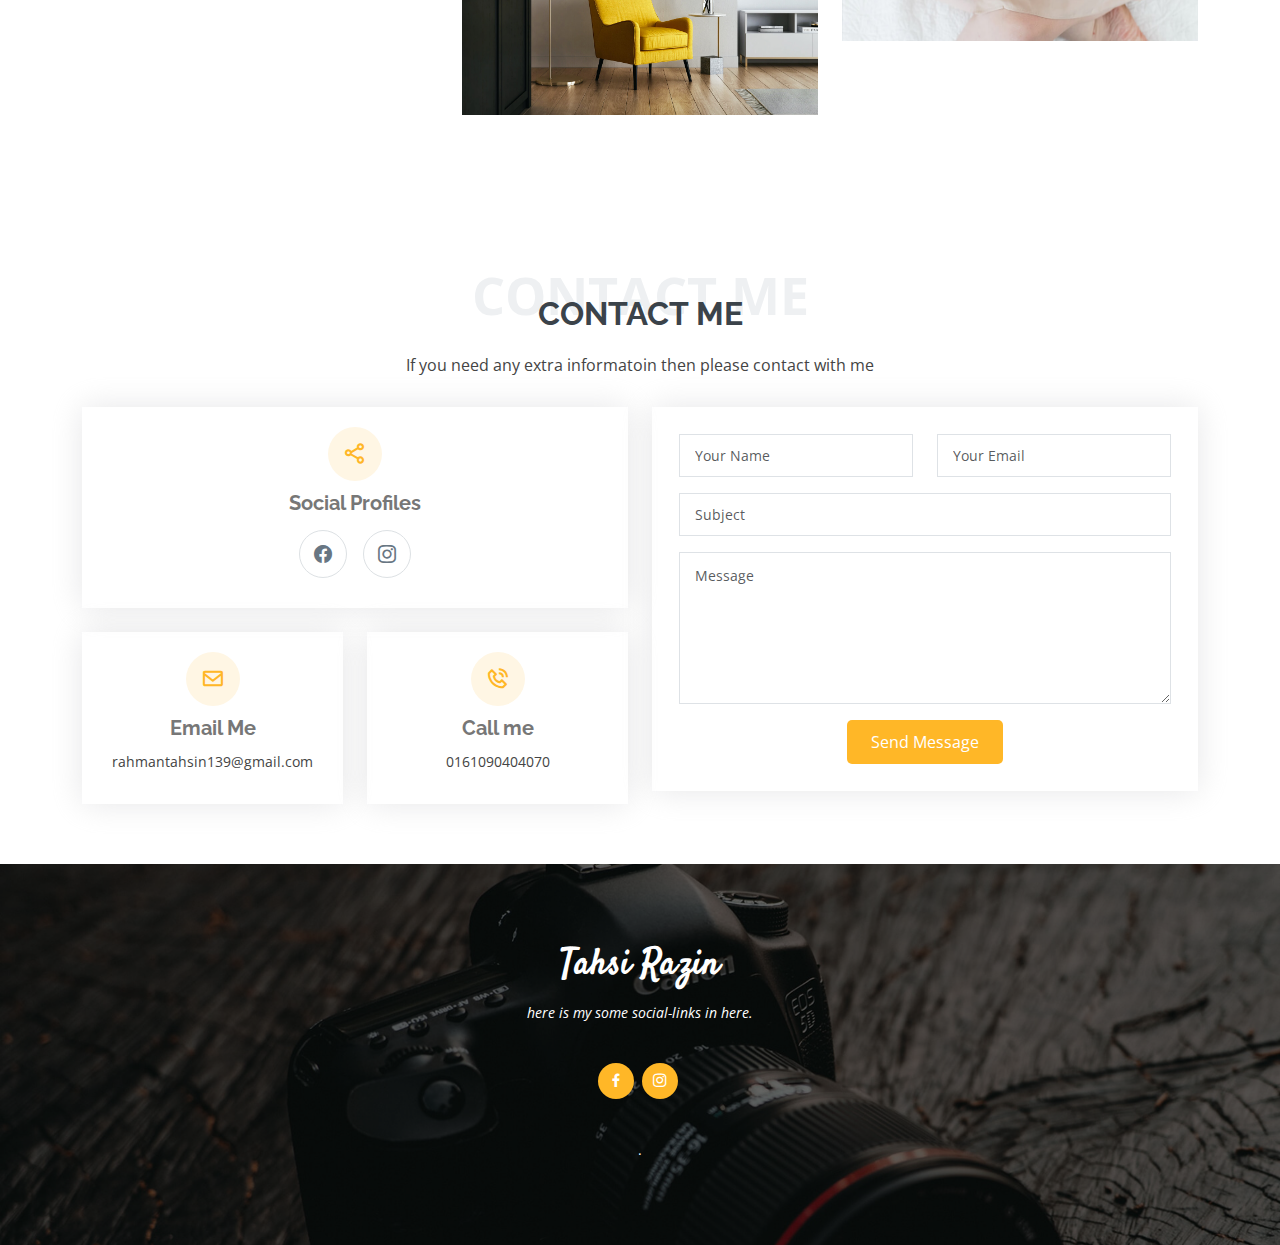
==== commit 40ba6f72: "second commit" ====
--- a/index.html
+++ b/index.html
@@ -5,7 +5,7 @@
   <meta charset="utf-8">
   <meta content="width=device-width, initial-scale=1.0" name="viewport">
 
-  <title>Laura Bootstrap Template - Index</title>
+  <title>Tahsin Razin Tamplate - Index</title>
   <meta content="" name="description">
   <meta content="" name="keywords">
 
@@ -463,7 +463,7 @@
     </section><!-- End My Portfolio Section -->
 
     <!-- ======= Pricing Section ======= -->
-    <section id="pricing" class="pricing">
+    <!-- <section id="pricing" class="pricing">
       <div class="container">
 
         <div class="section-title">
@@ -546,7 +546,8 @@
         </div>
 
       </div>
-    </section><!-- End Pricing Section -->
+    </section> -->
+    <!-- End Pricing Section -->
 
     <!-- ======= Contact Me Section ======= -->
     <section id="contact" class="contact">
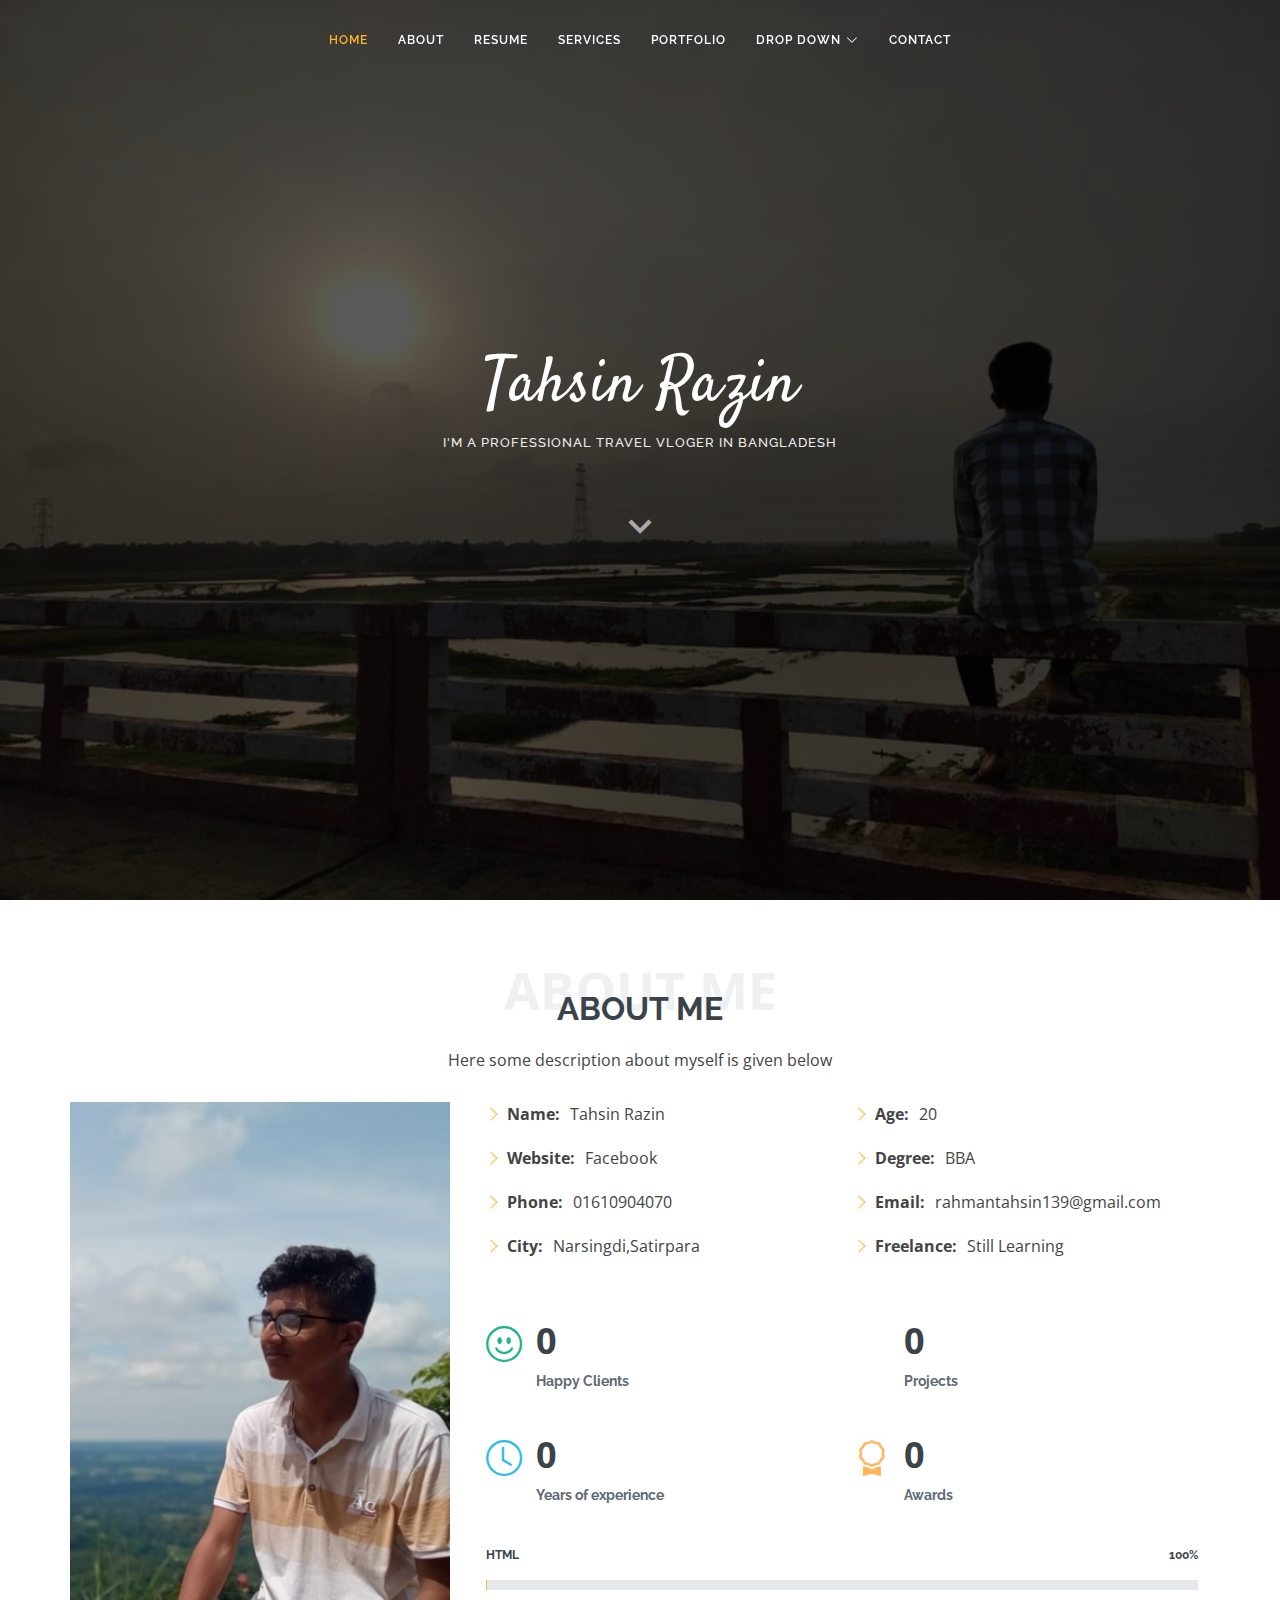
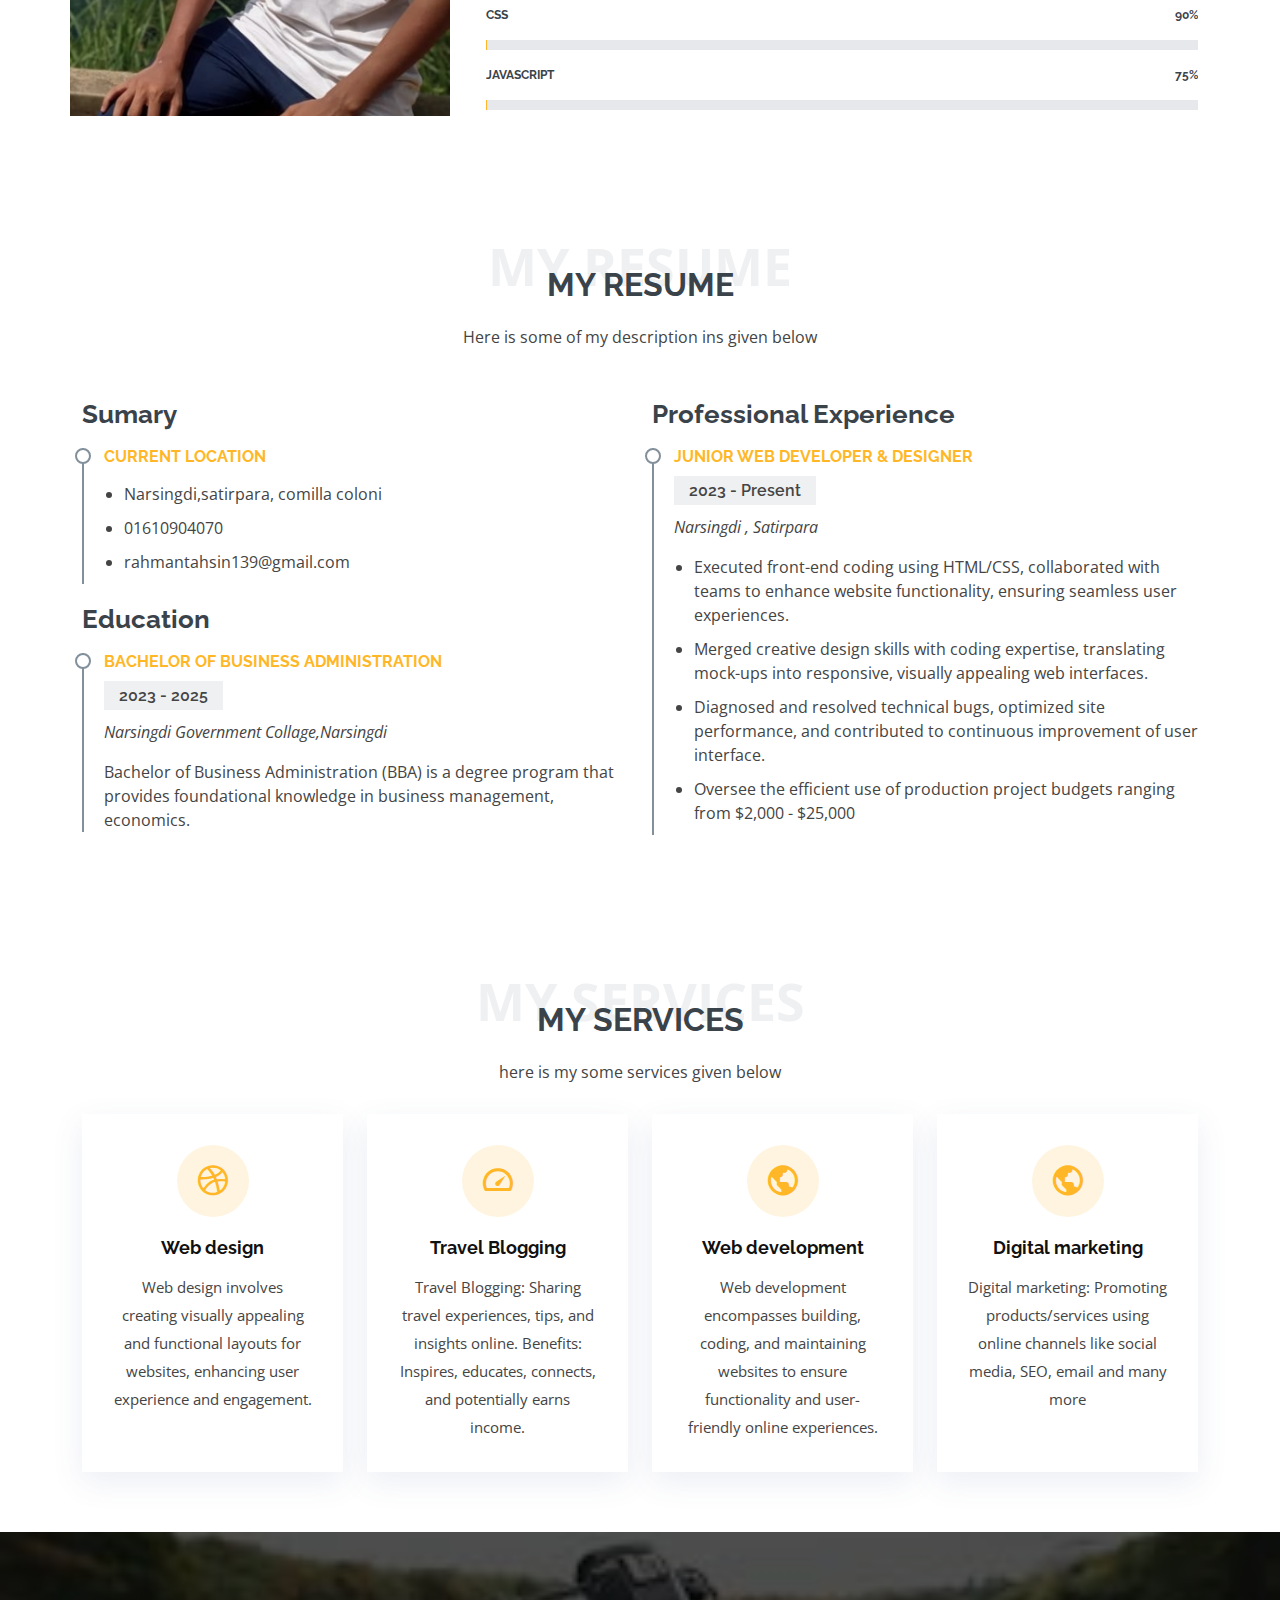
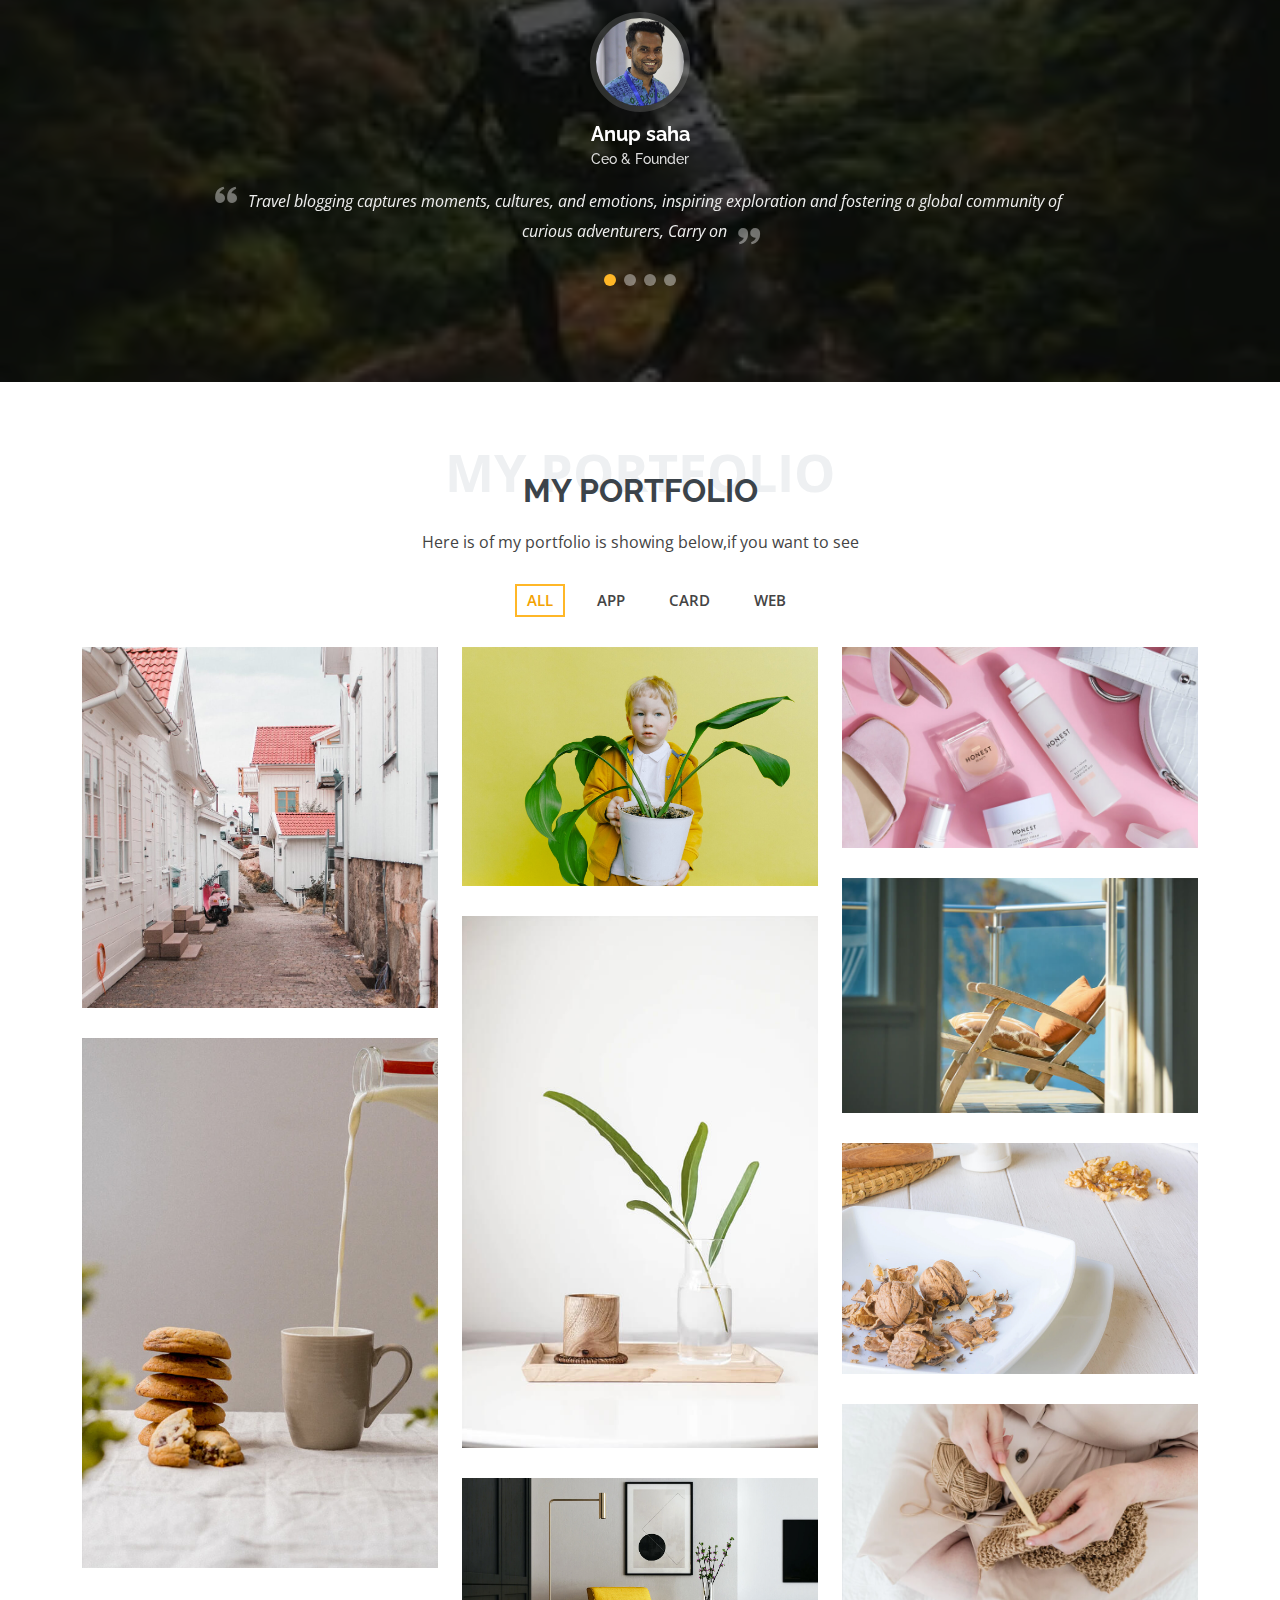
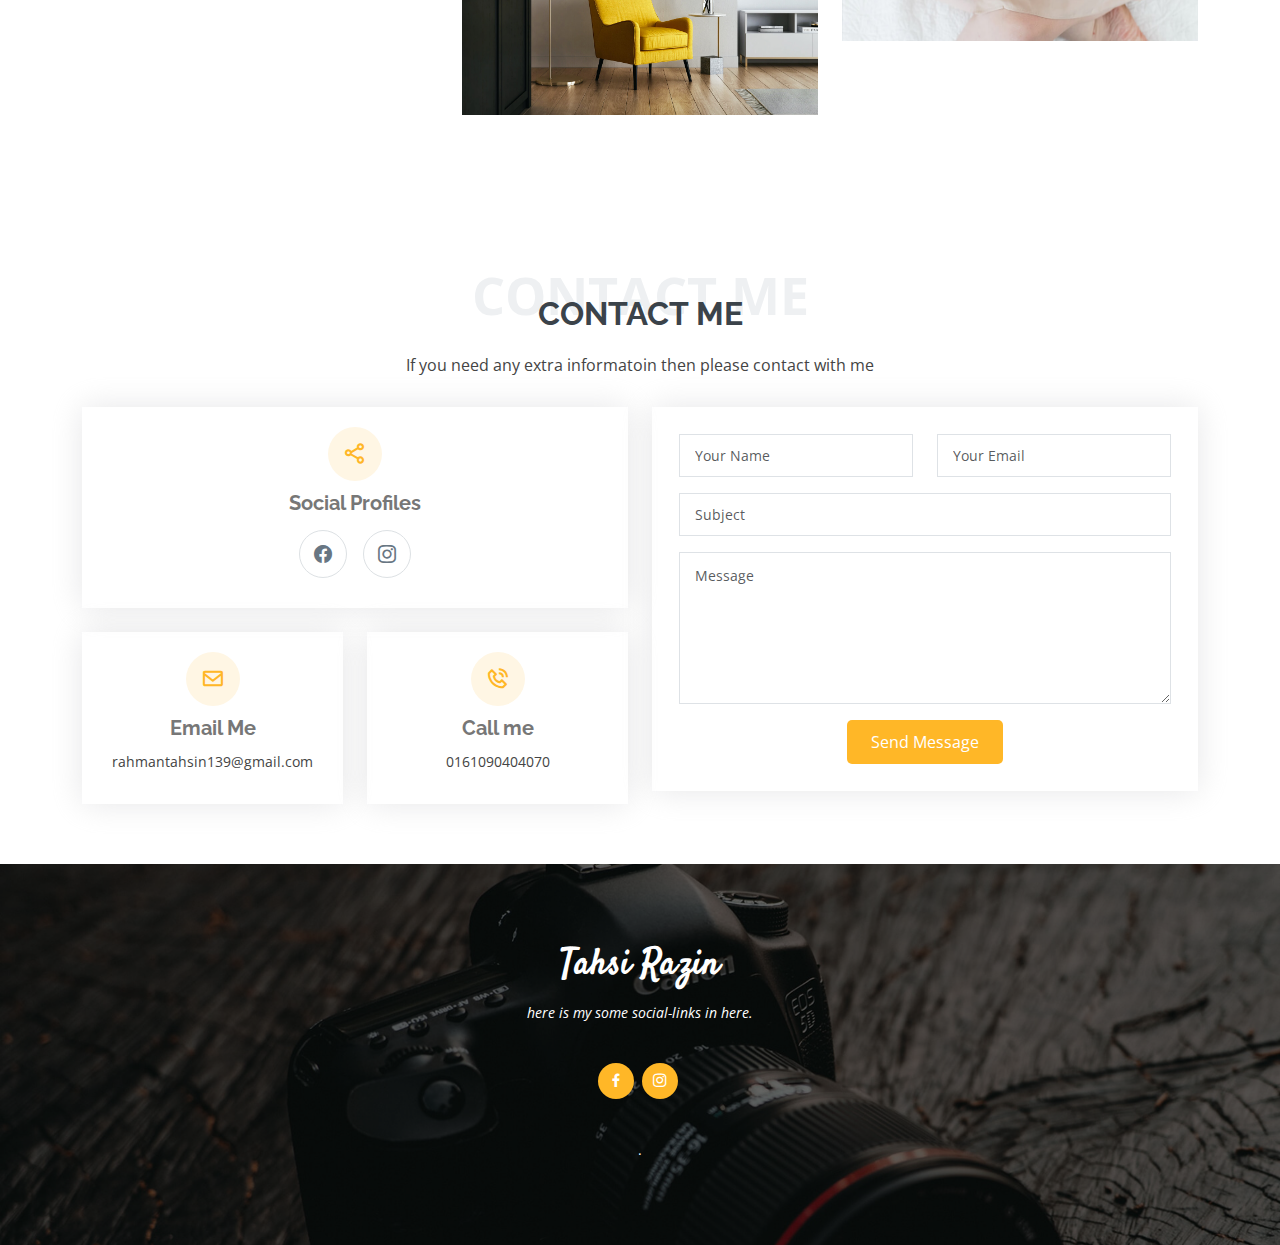
==== commit d41a9a11: "third commit" ====
--- a/index.html
+++ b/index.html
@@ -290,7 +290,7 @@
             <div class="swiper-slide">
               <div class="testimonial-item">
                 <img src="./assets/img/testimonials/anup-saha.jpg" class="testimonial-img" alt="">
-                <h3>Saul Goodman</h3>
+                <h3>Anup saha</h3>
                 <h4>Ceo &amp; Founder</h4>
                 <p>
                   <i class="bx bxs-quote-alt-left quote-icon-left"></i>
--- a/assets/css/style.css
+++ b/assets/css/style.css
@@ -778,7 +778,7 @@
   right: 0;
   top: 0;
   bottom: 0;
-  background: rgba(63, 95, 77, 0.7);
+  background: rgb(4 6 5 / 70%);;
 }
 
 .testimonials .section-header {
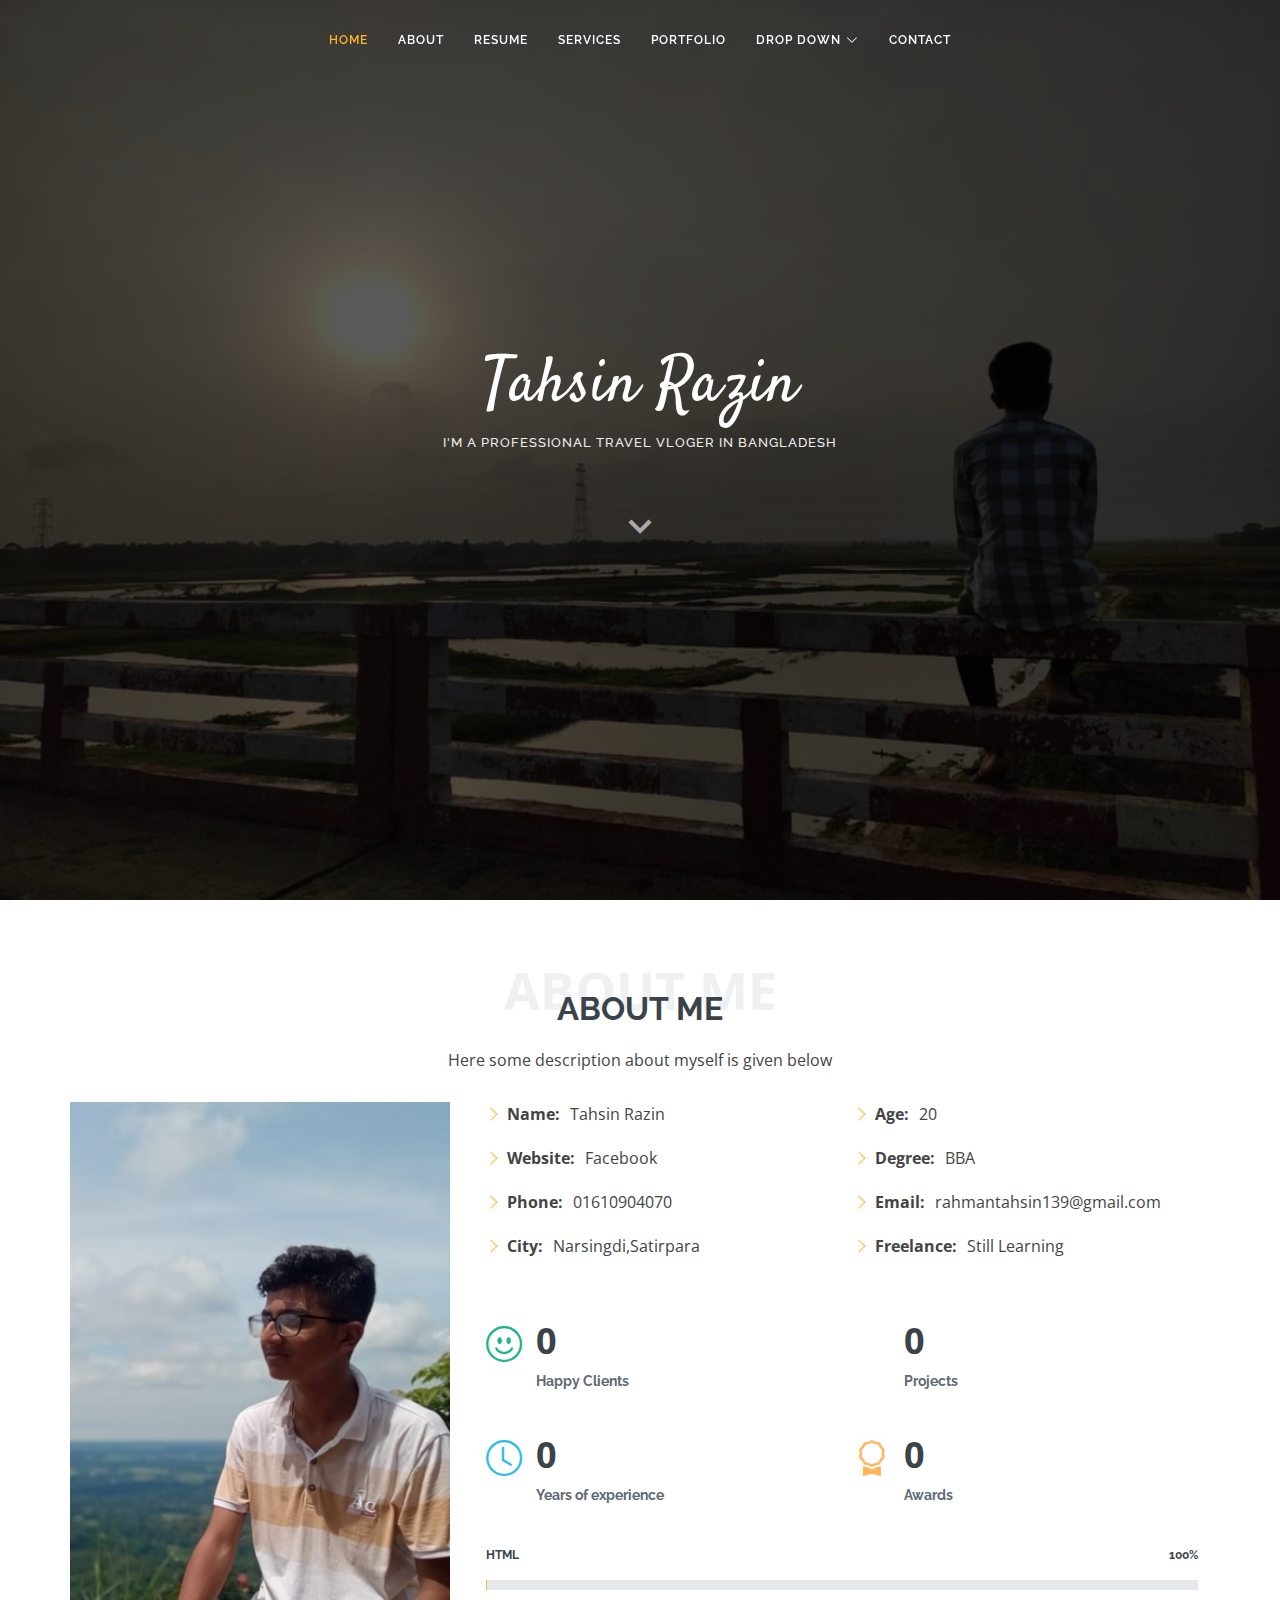
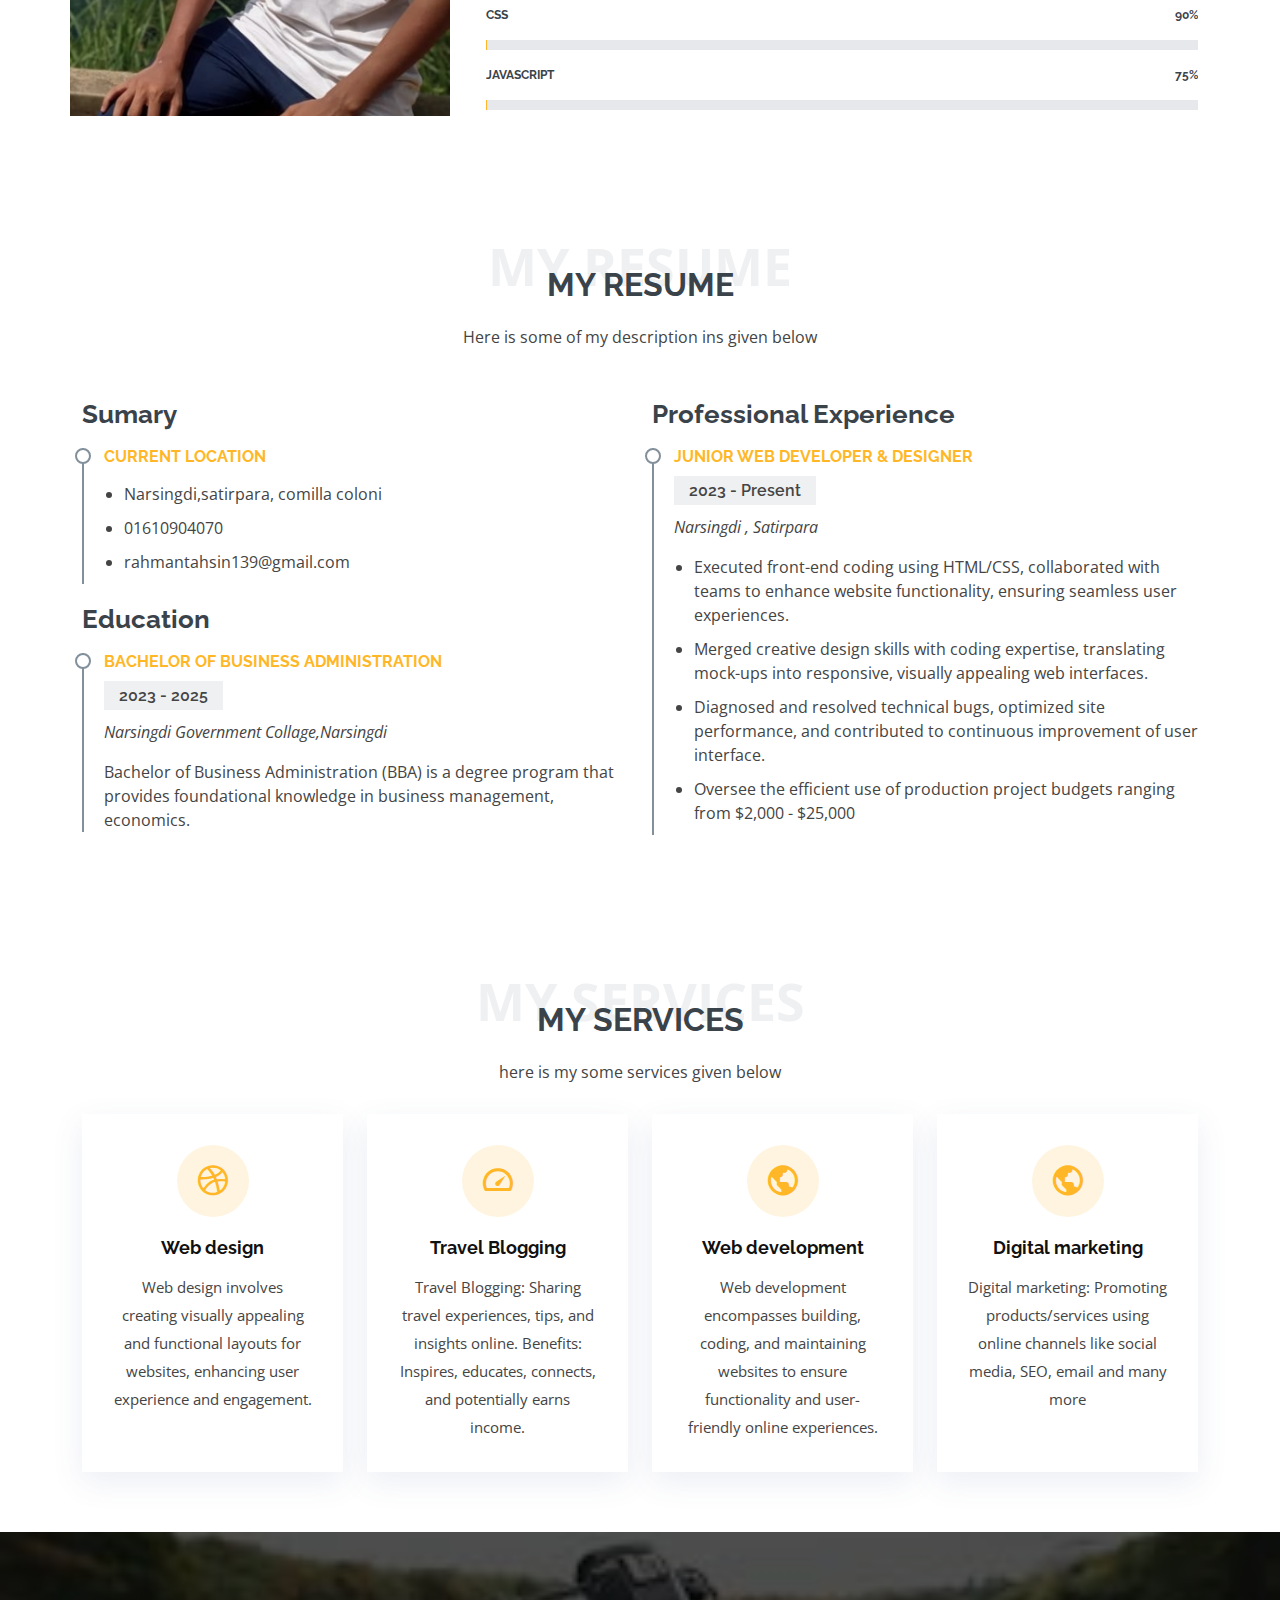
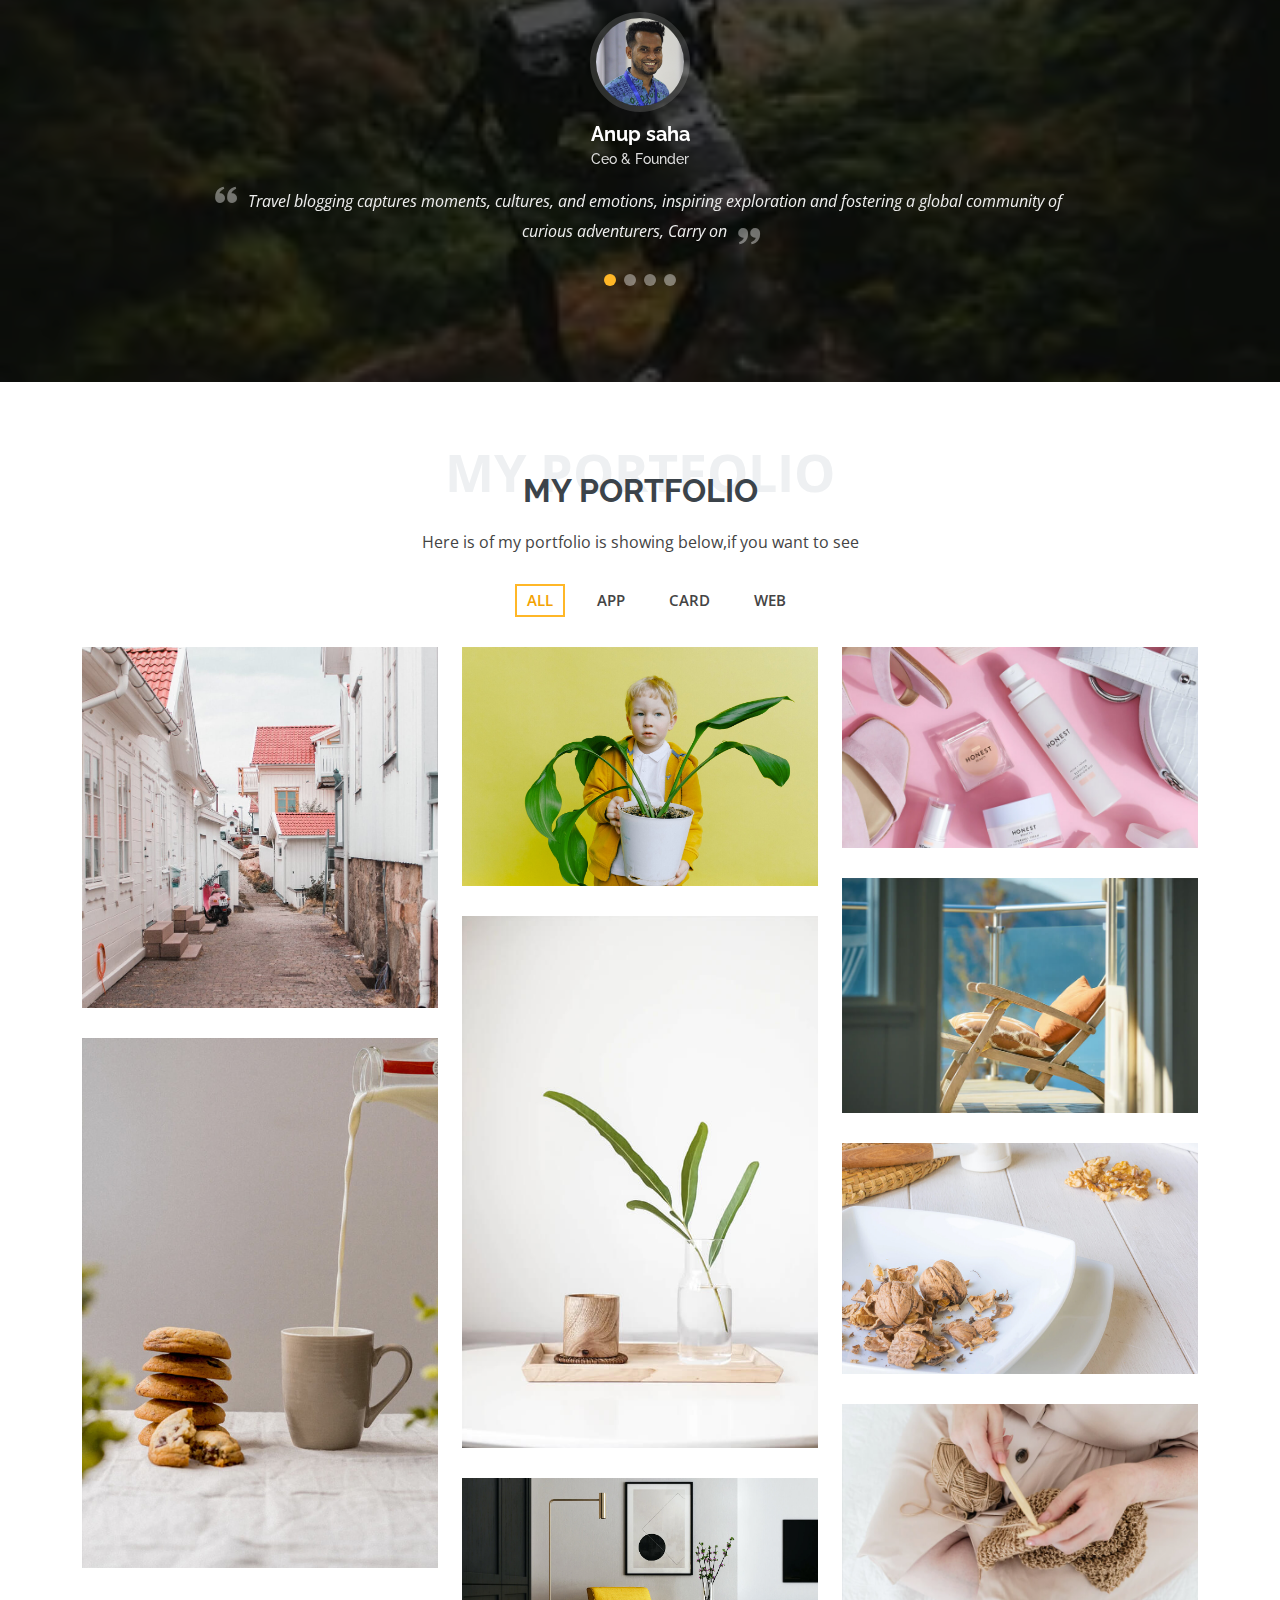
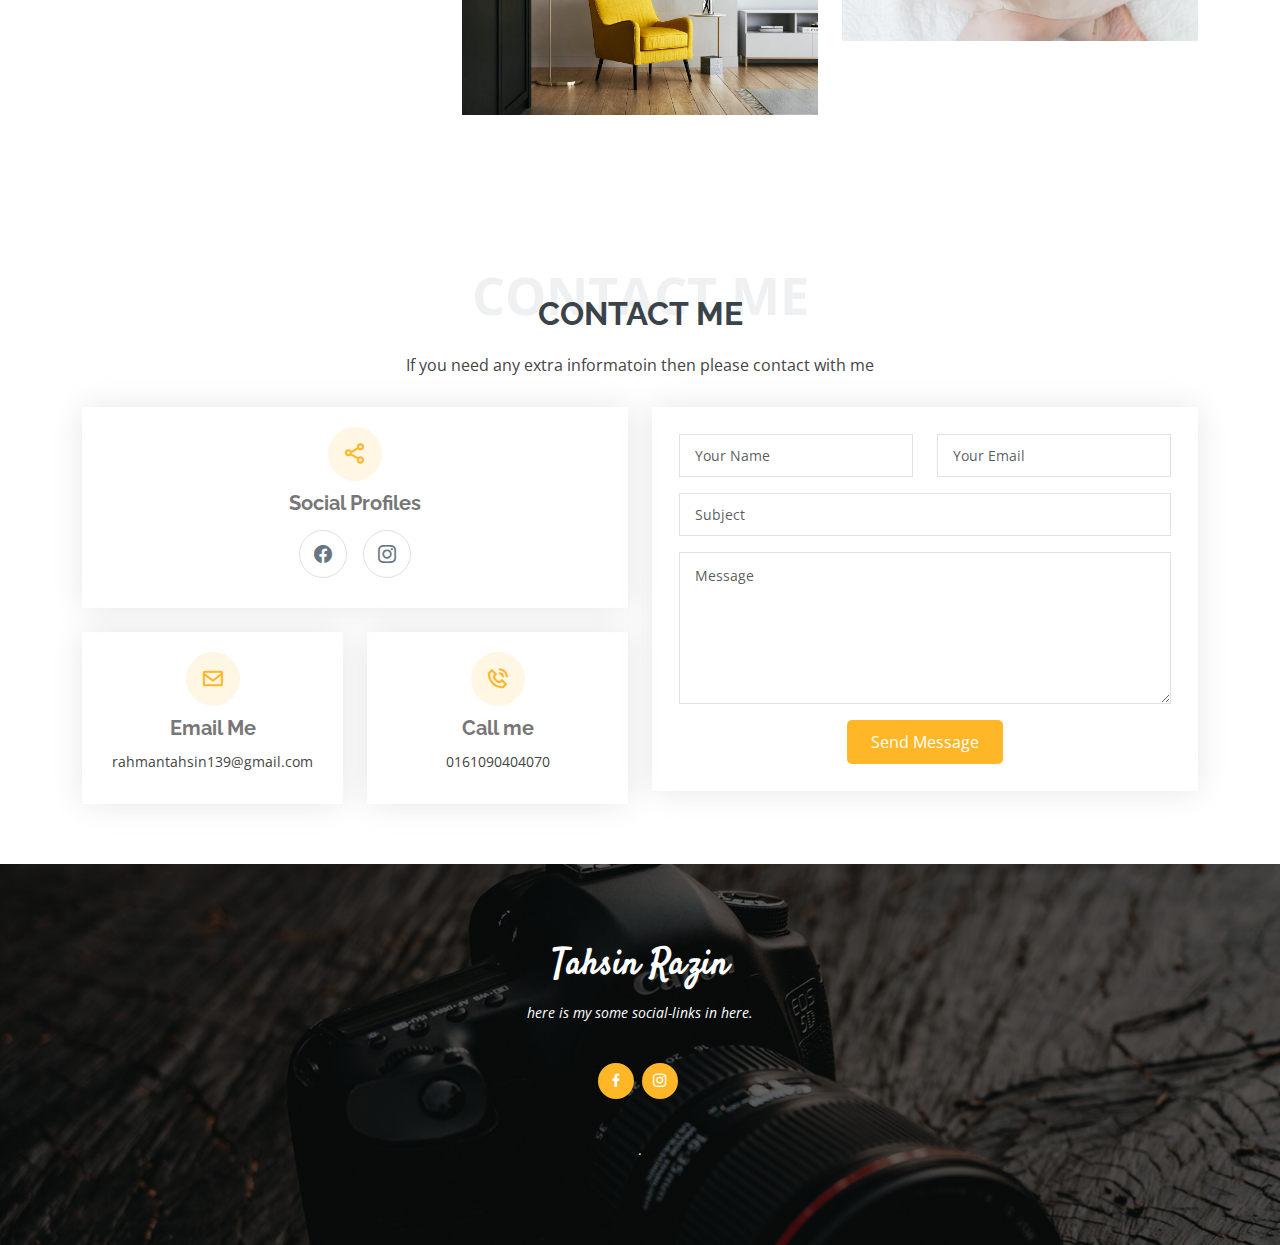
==== commit aa9798bf: "fourth commmit" ====
--- a/index.html
+++ b/index.html
@@ -627,7 +627,7 @@
   <!-- ======= Footer ======= -->
   <footer id="footer">
     <div class="container">
-      <h3>Tahsi Razin</h3>
+      <h3>Tahsin Razin</h3>
       <p>here is my some social-links in here.</p>
       <div class="social-links">
         
